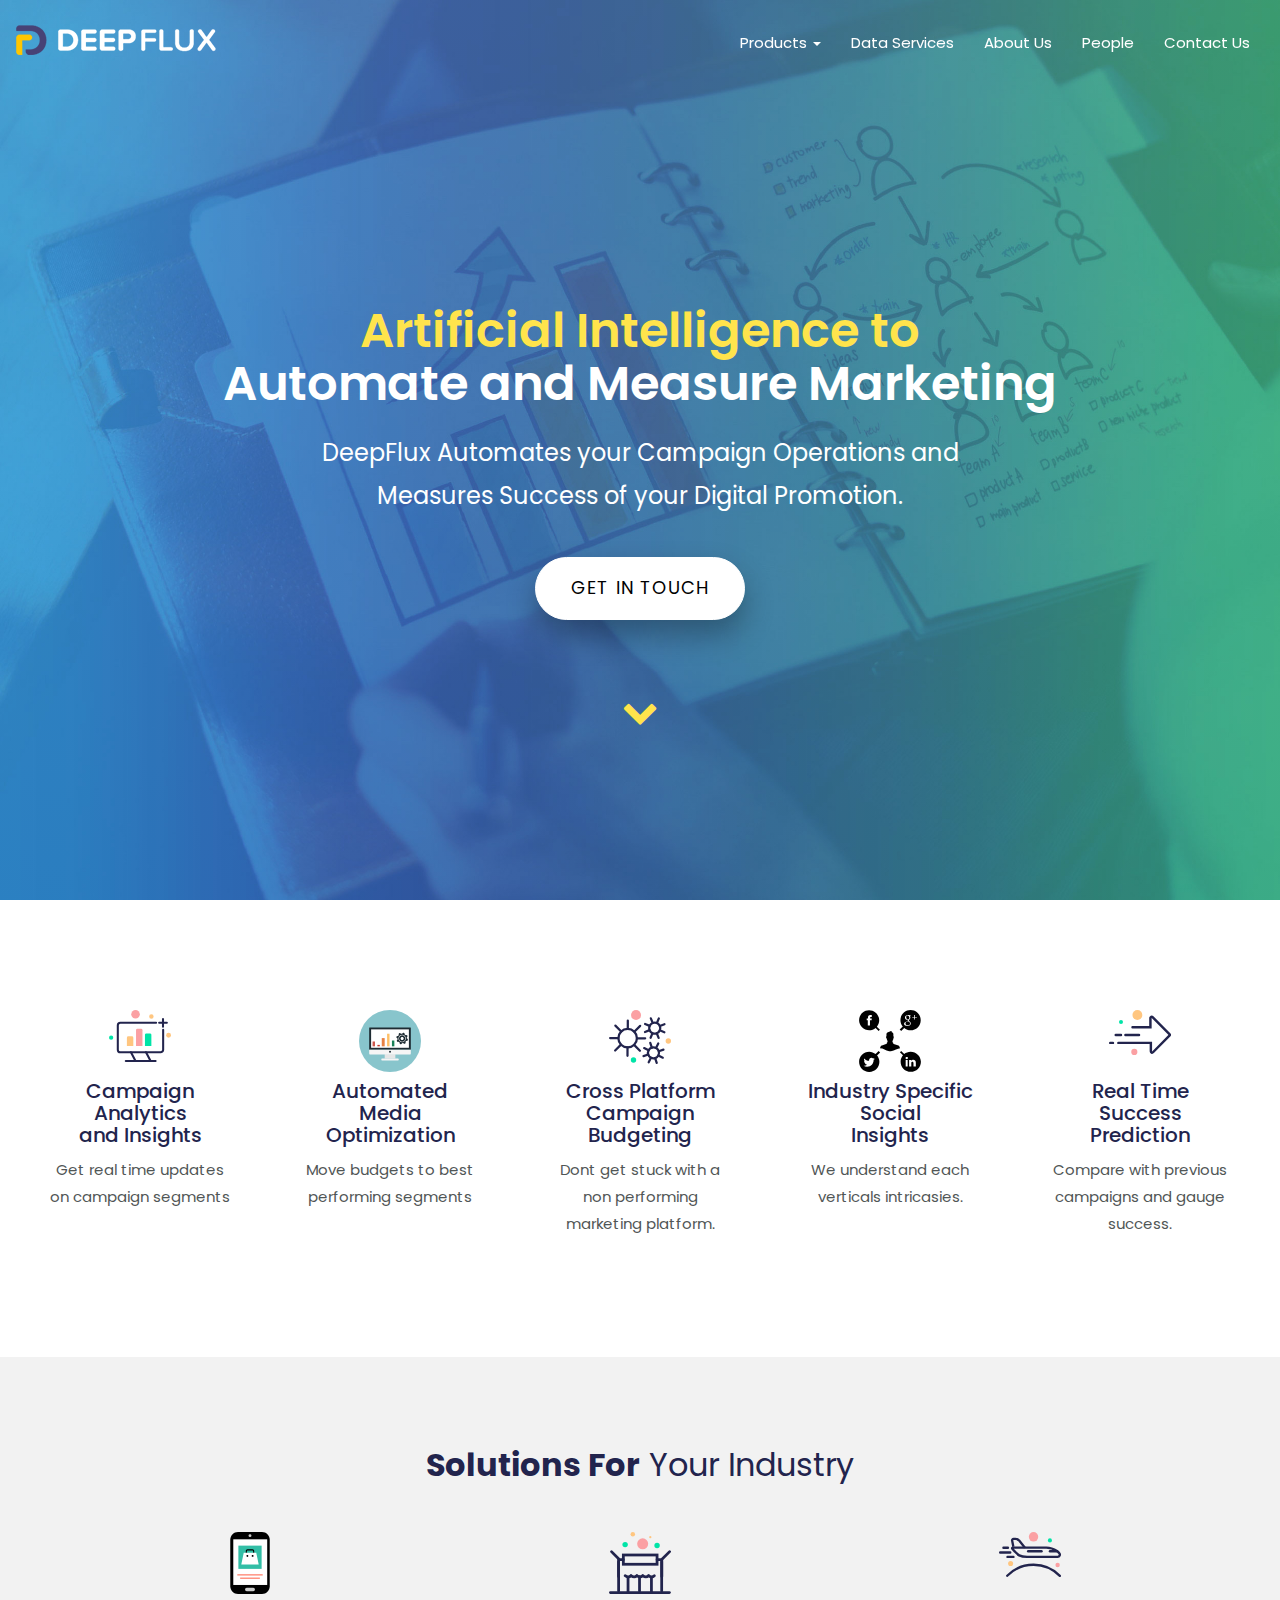
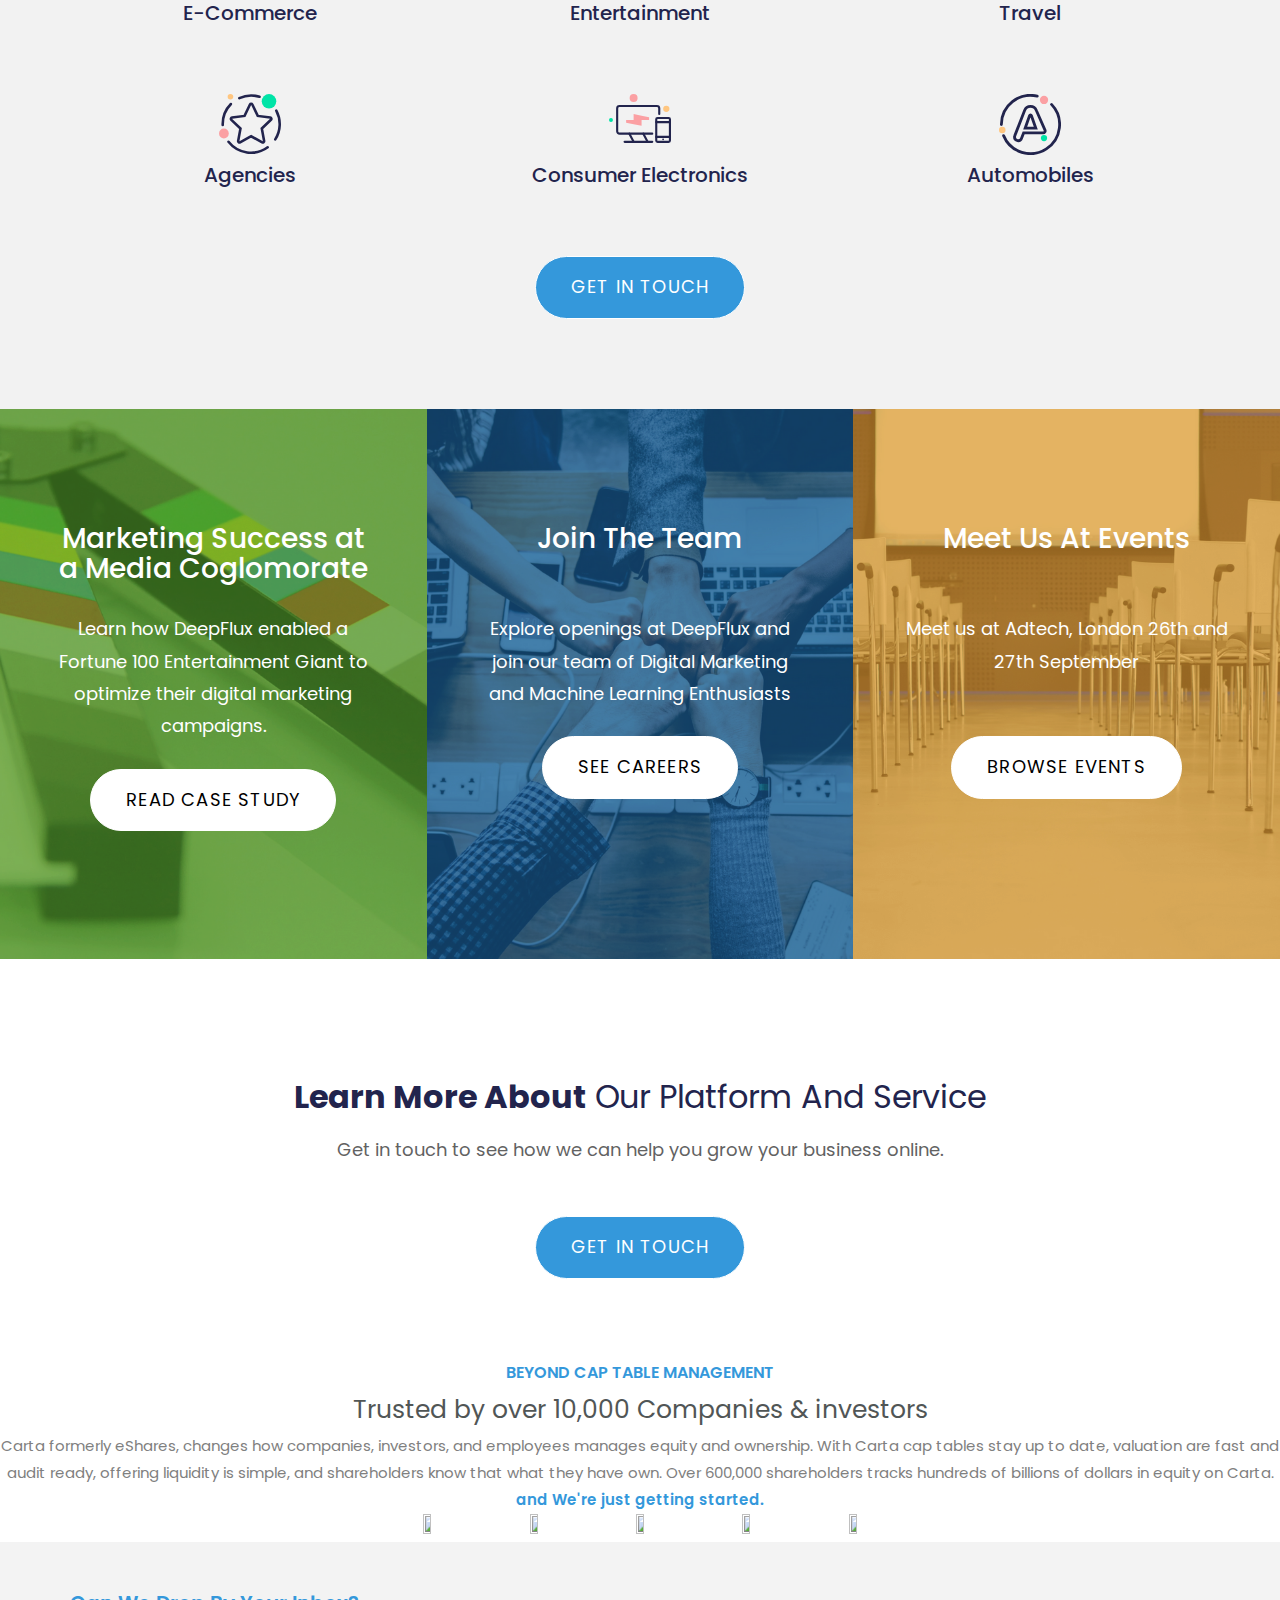
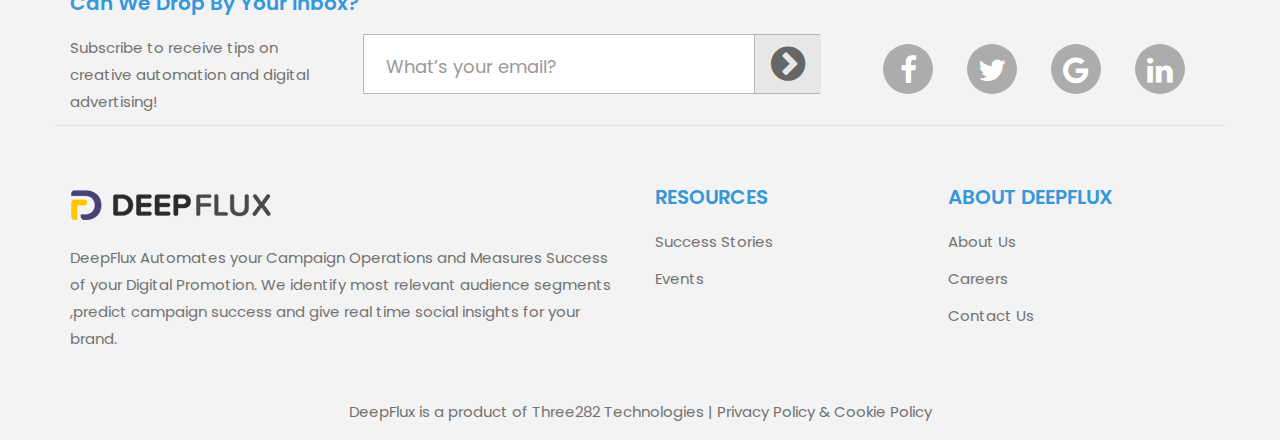
==== deepflux.io/index.html @ df9bbe99 "first commit" ====
<!doctype html>
<html lang="en">
   <head>
      <meta charset="utf-8">
      <meta http-equiv="x-ua-compatible" content="ie=edge">
      <meta name="viewport" content="width=device-width, initial-scale=1.0">
      <!-- Title -->
      <title>DeepFlux - Campaign Optimization and Digital Intelligence</title>
      <meta name="author" content="DeepFlux">
      <meta name="description" content="Machine learning based Campaign automation and optimization with powerful analytics and insights for various industry types. DeepFlux powers brand and conversion campaigns plus social listening,  digital marketing intelligence">
      <meta name="keywords" content="DeepFlux,Campaign Optimizer,Camapign Automation,Analytics, Social Listening,Build Brand,Machine Learning">
      <!-- Place favicon.ico in the root directory -->
      <link rel="apple-touch-icon" href="images/icons/apple-touch-icon.png">
      <link rel="shortcut icon" type="image/ico" href="images/icons/favicon.png" />
      <!-- Plugin-CSS -->
      <link rel="stylesheet" href="css/bootstrap.min.css">
      <link rel="stylesheet" href="css/font-awesome.min.css">
      <link rel="stylesheet" href="css/animate.css">
      <link rel="stylesheet" href="css/section.css">

      <!-- Main-Stylesheets -->
      <link rel="stylesheet" href="css/style.css?v=1">
      <link rel="stylesheet" href="css/responsive.css">
      <link rel="stylesheet" href="https://fonts.googleapis.com/css?family=Poppins:300,400,500,600,700">
      <link rel="stylesheet" href="js/intlTelInput.css">
      <!--[if lt IE 9]>
      <script src="//oss.maxcdn.com/html5shiv/3.7.2/html5shiv.min.js"></script>
      <script src="//oss.maxcdn.com/respond/1.4.2/respond.min.js"></script>
      <![endif]-->
      <!-- Google Tag Manager -->
      <script>(function(w,d,s,l,i){w[l]=w[l]||[];w[l].push({'gtm.start':
         new Date().getTime(),event:'gtm.js'});var f=d.getElementsByTagName(s)[0],
         j=d.createElement(s),dl=l!='dataLayer'?'&l='+l:'';j.async=true;j.src=
         'https://www.googletagmanager.com/gtm.js?id='+i+dl;f.parentNode.insertBefore(j,f);
         })(window,document,'script','dataLayer','GTM-KVGKRMG');
      </script>
      <!-- End Google Tag Manager -->
      <!--Start of Tawk.to Script-->
        <script type="text/javascript">
        var Tawk_API=Tawk_API||{}, Tawk_LoadStart=new Date();
        (function(){
        var s1=document.createElement("script"),s0=document.getElementsByTagName("script")[0];
        s1.async=true;
        s1.src='https://embed.tawk.to/5cf0203e267b2e57853038a9/default';
        s1.charset='UTF-8';
        s1.setAttribute('crossorigin','*');
        s0.parentNode.insertBefore(s1,s0);
        })();
        </script>
      <!--End of Tawk.to Script-->
   </head>
   <body data-spy="scroll" data-target="#primary-menu">
      <!-- Google Tag Manager (noscript) -->
      <noscript><iframe src="https://www.googletagmanager.com/ns.html?id=GTM-KVGKRMG"
         height="0" width="0" style="display:none;visibility:hidden"></iframe></noscript>
      <!-- End Google Tag Manager (noscript) -->
      <!--Mainmenu-area-->
        <div class="mainmenu-area" data-spy="affix" data-offset-top="100">
        <div class="container-fluid">
        <!--Logo-->
        <div class="navbar-header">
        <button type="button" class="navbar-toggle" data-toggle="collapse" data-target="#primary-menu">
        <span class="icon-bar"></span>
        <span class="icon-bar"></span>
        <span class="icon-bar"></span>
        </button>
        <a href="index.html" class="navbar-brand logo deepFluxLogo"></a>
        </div>
        <!--Logo/-->
        <nav class="collapse navbar-collapse" id="primary-menu">
        <ul class="nav navbar-nav navbar-right">
        <li>
        <div class="dropdown">
        <button class="dropdown-toggle" type="button" data-toggle="dropdown">Products
        <span class="caret"></span></button>
         <ul class="dropdown-menu">
           <li><a href="branding_intelligence/index.html">Brand Intelligence</a></li>
           <li><a href="campaign-optimizer.html">Campaign Optimizer</a></li>
         </ul>
        </div>
        </li>
        <li><a href="dmp-cdp.html">Data Services</a></li>
        <li><a href="about-us.html">About Us</a></li>
        <li><a href="careers.html">People</a></li>
        <li><a href="contact-us.html">Contact Us</a></li>
        </ul>
        </nav>
        </div>
        </div>
        <!--Mainmenu-area/-->
      <!--Header-area-->
      <header class="header-area overlay full-height relative v-center" id="home-page">
         <div class="container">
            <div class="row v-center text-center">
               <div class="col-xs-12 col-md-12 header-text">
                  <h1><span>Artificial Intelligence to</span><br>Automate and Measure Marketing</h1>
                  <p>DeepFlux Automates your Campaign Operations and<br>Measures Success of your Digital Promotion.</p>
                  <button class="button white" data-toggle="modal" data-target="#getInTouch">Get in Touch</button>
                  <a href="#service-page" class="hom-scroll"><i class="fa fa-chevron-down"></i></a>
               </div>
            </div>
         </div>
      </header>
      <!--Header-area/-->
      <!--Services-area-->
      <section class="pt90 pb90" id="service-page">
         <div class="container-fluid">
            <div class="row">
               <div class="col-xs-12">
                  <div class="box">
                     <div class="box-icon"><img src="images/icons/Analytics.svg" width="62" height="62"></div>
                     <h4>Campaign<br>Analytics<br>and Insights</h4>
                     <p>Get real time updates on campaign segments</p>
                  </div>
                  <div class="box">
                     <div class="box-icon"><img src="images/icons/optimization1.svg" width="62" height="62"></div>
                     <h4>Automated<br>Media<br>Optimization</h4>
                     <p>Move budgets to best performing segments</p>
                  </div>
                  <div class="box">
                     <div class="box-icon"><img src="images/icons/automation.svg" width="62" height="62"></div>
                     <h4>Cross Platform<br>Campaign<br>Budgeting</h4>
                     <p>Dont get stuck with a non performing marketing platform.</p>
                  </div>
                  <div class="box">
                     <div class="box-icon"><img src="images/icons/social.svg" width="62" height="62"></div>
                     <h4>Industry Specific<br>Social<br>Insights</h4>
                     <p>We understand each verticals intricasies.</p>
                  </div>
                  <div class="box">
                     <div class="box-icon"><img src="images/icons/Arrow.svg" width="62" height="62"></div>
                     <h4>Real Time<br>Success<br>Prediction</h4>
                     <p>Compare with previous campaigns and gauge success.</p>
                  </div>
               </div>
            </div>
         </div>
      </section>
      <!--Services2-area/-->
      <!--Services2-area-->
      <section class="pb90 pt90 bgGrey">
         <div class="container">
            <div class="row">
               <div class="col-xs-12 col-md-12">
                  <div class="page-title text-center">
                     <h2><strong>Solutions For</strong> Your Industry</h2>
                  </div>
               </div>
            </div>
            <div class="row text-center">
               <div class="col-xs-12 col-md-4">
                  <div class="box2">
                     <div class="box-icon2"><img src="images/icons/Ecom1.svg" width="62" height="62"></div>
                     <h4>E-Commerce</h4>
                  </div>
               </div>
               <div class="col-xs-12 col-md-4">
                  <div class="box2">
                     <div class="box-icon2"><img src="images/icons/Media.svg" width="62" height="62"></div>
                     <h4>Entertainment</h4>
                  </div>
               </div>
               <div class="col-xs-12 col-md-4">
                  <div class="box2">
                     <div class="box-icon2"><img src="images/icons/Travel.svg" width="62" height="62"></div>
                     <h4>Travel</h4>
                  </div>
               </div>
               <div class="col-xs-12 col-md-4">
                  <div class="box2">
                     <div class="box-icon2"><img src="images/icons/AgencyN.svg" width="62" height="62"></div>
                     <h4>Agencies</h4>
                  </div>
               </div>
               <div class="col-xs-12 col-md-4">
                  <div class="box2">
                     <div class="box-icon2"><img src="images/icons/Electronics.svg" width="62" height="62"></div>
                     <h4>Consumer Electronics</h4>
                  </div>
               </div>
               <div class="col-xs-12 col-md-4">
                  <div class="box2">
                     <div class="box-icon2"><img src="images/icons/Auto.svg" width="62" height="62"></div>
                     <h4>Automobiles</h4>
                  </div>
               </div>
               <button class="button blue" data-toggle="modal" data-target="#getInTouch">Get in Touch</button>
            </div>
         </div>
      </section>
      <!--Services2-area/-->
      <!--Services3-area-->
      <section class="pb70">
         <div class="container-fluid" style="padding: 0px">
            <div class="box3" style="background-image:url('images/media.png')">
               <h4>Marketing Success at a Media Coglomorate</h4>
               <p>Learn how DeepFlux enabled a Fortune 100 Entertainment Giant to optimize their digital marketing campaigns.</p>
               <a href="DeepFlux Disney Case Study.pdf" class="button white">Read Case Study</a>
            </div>
            <div class="box3" style="background-image:url('images/job.png')">
               <h4>Join The Team<br>&nbsp;</h4>
               <p>Explore openings at DeepFlux and join our team of Digital Marketing and Machine Learning Enthusiasts</p>
               <a href="careers.html" class="button white">See Careers</a>
            </div>
            <div class="box3" style="background-image:url('images/conference.png')">
               <h4>Meet Us At Events<br>&nbsp;</h4>
               <p>Meet us at Adtech, London 26th and 27th September<br>&nbsp;</p>
               <a href="events.html" class="button white">Browse Events</a>
            </div>
         </div>
      </section>
      <!--Services3-area/-->
      <!--Services2-area-->
      <section class="pb70">
         <div class="container">
            <div class="row">
               <div class="col-xs-12 col-md-12">
                  <div class="page-title text-center">
                     <h2><strong>Learn More About</strong> Our Platform And Service</h2>
                     <p>Get in touch to see how we can help you grow your business online.</p>
                     <button class="button blue" data-toggle="modal" data-target="#getInTouch">Get in Touch</button>
                  </div>
               </div>
            </div>
         </div>
      </section>
      <div class="wrapper">
            <div class="primary-title">
                <span>BEYOND CAP TABLE MANAGEMENT</span>
            </div>
            <div class="secondary-title">
                <span>Trusted by over 10,000 Companies & investors</span>
            </div>
            <div class="content">
                <span>Carta formerly eShares, changes how companies, investors, and employees manages equity and ownership. With
                    Carta cap tables stay up to date, valuation are fast and audit ready, offering liquidity is simple, and shareholders know that 
                what they have own. Over 600,000 shareholders tracks hundreds of billions of dollars in equity on Carta. 
            </span>
            <span class='special-text'>and We're just getting started.</span>
                </div>
            <div class="logo-container">
                <img src='/home/divakar/disney-logo.jpg' class="clogo"/>
                <img src='/home/divakar/tata.png' class="clogo"/>
                <img src='/home/divakar/oyo.png' class="clogo"/>
                <img src='/home/divakar/hyundai.png' class="clogo"/>
                <img src='/home/divakar/mi.jpg' class="clogo"/>

            </div>
        </div>
      <!--Services2-area/-->
      <footer class="footer-area gray-bg">
         <div class="footer-middle">
            <div class="container">
               <div class="row">
                  <div class="col-xs-12 col-md-4">
                     <h2>Can We Drop By Your Inbox?</h2>
                  </div>
               </div>
               <div class="row">
                  <div class="col-xs-12 col-md-3">
                     <p>Subscribe to receive tips on creative automation and digital advertising!</p>
                  </div>
                  <div class="col-xs-12 col-md-5">
                     <div id="custom-search-input">
                        <div class="input-group col-md-12">
                           <input type="text" class="form-control input-lg" placeholder="What’s your email?" />
                           <span class="input-group-btn">
                           <button class="btn btn-info btn-lg" type="button"><i class="fa fa-chevron-circle-right"></i></button>
                           </span>
                        </div>
                     </div>
                  </div>
                  <div class="col-xs-12 col-md-4">
                     <ul class="social-menu text-right x-left">
                        <li><a href="https://www.facebook.com/Deepflux-983143791847436"><i class="fa fa-facebook"></i></a></li>
                        <li><a href="#"><i class="fa fa-twitter"></i></a></li>
                        <li><a href="#"><i class="fa fa-google"></i></a></li>
                        <li><a href="https://www.linkedin.com/company/deepflux/"><i class="fa fa-linkedin"></i></a></li>
                     </ul>
                  </div>
                  <div class="col-xs-12 col-md-12 btop"></div>
               </div>
            </div>
         </div>
         <div class="footer-middle">
            <div class="container">
               <div class="row">
                  <div class="col-xs-12 col-sm-12 col-md-6 col-lg-6">
                     <h2><img src="images/flogo.png"></h2>
                     <p>DeepFlux Automates your Campaign Operations and Measures Success of your Digital Promotion. We identify most relevant audience segments ,predict campaign success and give real time social insights for your brand. </p>
                  </div>
                  <div class="col-xs-12 col-sm-6 col-md-3 col-lg-3">
                     <h2>RESOURCES</h2>
                     <p><a href="DeepFlux Disney Case Study.pdf" target="_blank">Success Stories</a></p>
                     <p><a href="events.html">Events</a></p>
                  </div>
                  <div class="col-xs-12 col-sm-6 col-md-3 col-lg-3">
                     <h2>ABOUT DEEPFLUX</h2>
                     <p><a href="about-us.html">About Us</a></p>
                     <p><a href="careers.html">Careers</a></p>
                     <p><a href="contact-us.html">Contact Us</a></p>
                  </div>
               </div>
            </div>
         </div>
         <div class="footer-bottom">
            <div class="container">
               <div class="row">
                  <div class="col-xs-12 col-sm-12 col-md-12 col-lg-12 text-center">
                     DeepFlux is a product of Three282 Technologies | <a href="privacy-policy.html">Privacy Policy & Cookie Policy</a>
                  </div>
               </div>
            </div>
         </div>
      </footer>
      <!--PopUpForm-->
      <div class="modal fade" id="getInTouch" tabindex="-1" role="dialog" aria-labelledby="modalLabel" aria-hidden="true">
         <div class="modal-dialog">
            <script type="text/javascript">var submitted=false;</script>
            <iframe onload="if(submitted) {document.getElementById('thankYou').style.display='block'; document.getElementById('formBody').style.display='none';document.getElementById('submitBtn').style.display='none';}" style="display:none;" id="hidden_iframe" name="hidden_iframe"></iframe>
            <form  onSubmit="submitted=true;" target="hidden_iframe" method="POST" action='https://docs.google.com/forms/u/1/d/e/1FAIpQLSdXn3YcD_GoRLw42ViB1arMrLRRgSD_AWhdyNq1HoMGSYjnCw/formResponse'>
               <div class="modal-content">
                  <div class="modal-header">
                     <button type="button" class="close" data-dismiss="modal">x</button>
                     <h3>Let's Build your Brand Together!</h3>
                  </div>
                  <div class="modal-body">
                     <div class="col-xs-12 col-sm-12 col-md-12 col-lg-12" id="formBody">
                        <div class="form-group"><input type="text" class="form-control" name="entry.854361702" placeholder="Name" required></div>
                        <div class="form-group"><input type="email" class="form-control" name="entry.1844304961" placeholder="Email" required></div>
                        <div class="form-group"><input type="tel" id="mobile-number" class="form-control" name="entry.1764955767" placeholder="Phone eg. 7045965120" required></div>
                        <div class="form-group"><input type="number" class="form-control" name="entry.2031893907" placeholder="Monthly Marketing Budget in INR" required></div>
                        <div class="form-group">
                           <select class="form-control" name="entry.46911820" required>
                              <option value="E-Commerce">E-Commerce</option>
                              <option value="Entertainment">Entertainment</option>
                              <option value="Travel">Travel</option>
                              <option value="Agencies">Agencies</option>
                              <option value="Consumer Electronics">Consumer Electronics</option>
                              <option value="Automobiles">Automobiles</option>
                              <option value="Aviation">Aviation</option>
                              <option value="Construction">Construction</option>
                              <option value="Entertainment">Entertainment</option>
                              <option value="Financial Institutions">Financial Institutions</option>
                              <option value="Healthcare">Healthcare</option>
                              <option value="Heavy Industry">Heavy Industry</option>
                              <option value="Marine">Marine</option>
                              <option value="Natural Resources">Natural Resources</option>
                              <option value="Pharmaceutical / Chemical">Pharmaceutical / Chemical</option>
                              <option value="Professional Services">Professional Services</option>
                              <option value="Public Sector">Public Sector</option>
                              <option value="Railway">Railway</option>
                              <option value="Real Estate">Real Estate</option>
                              <option value="Technology">Technology</option>
                              <option value="Truck">Truck</option>
                           </select>
                        </div>
                        <div class="form-group"><textarea class="form-control" name="entry.1595481257" placeholder="Message" rows="4" required></textarea></div>
                        <input class="form-control" name="entry.427120062" type="hidden" value="Home Page">
                     </div>
                     <div id="thankYou">
                        Thank you for showing interest in us. <span>Our representative will contact you shortly.</span>
                     </div>
                  </div>
                  <div class="clearfix"></div>
                  <div class="modal-footer">
                     <button class="button blue" type="submit" id="submitBtn">Talk to Expert</button>
                  </div>
               </div>
            </form>
         </div>
      </div>
      <!--PopUpForm-->
      <!--JS-->
      <script src="js/jquery-latest.min.js"></script>
      <script src="js/bootstrap.min.js"></script>
      <!--Arrow Down-->
      <script src="js/intlTelInput.js"></script>
      <script>
         $(function() {
         $('a[href*=#]:not([href=#])').click(function() {
         if (location.pathname.replace(/^\//,'') == this.pathname.replace(/^\//,'') && location.hostname == this.hostname) {
         var target = $(this.hash);
         target = target.length ? target : $('[name=' + this.hash.slice(1) +']');
         if (target.length) {
         $('html,body').animate({
         scrollTop: target.offset().top
         },1000);
         return false;
         }
         }
         });
         });
         
         $("#mobile-number").intlTelInput();  
         $(document).ready(function() {
            $(".close").click(function() {
                     $('#thankYou').hide();
                     $('#formBody, #submitBtn').show();
            });
             
             $("#mobile-number").keypress(function (e) {
              //if the letter is not digit then display error and don't type anything
              if (e.which != 8 && e.which != 0 && (e.which < 48 || e.which > 57)) {
                 //display error message
                 //$("#errmsg").html("Digits Only").show().fadeOut("slow");
                       return false;
             }
            });
         
         });
      </script>
   </body>
</html>
---- deepflux.io/css/section.css ----
.wrapper {

    text-align: center;
}
.primary-title {
    color: #3498DB;
    font-size: 16px;
    font-weight: 600;
}
.secondary-title {
    color: #22244d;
    font-size: 25px;
    color: #515656

}
body{
    font-family: 'Poppins', sans-serif;
}

.clogo {
    height: 10%;
    width:8%
}
span.special-text {
    color: #3498DB;
    font-weight: 600;

}
.content {
    color: #808080;
}
---- deepflux.io/css/style.css ----
a {
    text-decoration: none;
    outline: none;
    -webkit-transition: 0.4s;
    transition: 0.4s;
    color: #333333;
}
input:focus,
button:focus,
a:focus,
a:hover {
    text-decoration: none;
    outline: none;
    color: #000000;
}
img {
    max-width: 100%;
    height: auto;
}
h1,
h2,
h3,
h4,
h5,
h6 {
    margin: 0 0 10px;
    font-weight: 600;
}
html,
body {
    height: 100%
}
body {
    font-family: 'Poppins', sans-serif;
    font-weight: 400;
    font-size: 15px;
    line-height: 1.8;
    color: #515656;
}
input:-webkit-autofill,
input:-webkit-autofill:hover,
input:-webkit-autofill:focus {
    -webkit-box-shadow: 0 0 0px 1000px white inset !important;
}
.h5, h5 {
    font-size: 15px;
}
.full-height {
    width: 100%;
    height: 100vh;
}
.relative {
    position: relative;
}
.fixed,
.absolute {
    position: absolute;
    left: 0;
    top: 0;
    width: 100%;
    height: 100%;
}
.fixed {
    position: fixed;
}
.v-center {
    display: -webkit-box;
    display: -ms-flexbox;
    display: flex;
    -webkit-box-align: center;
    -ms-flex-align: center;
    align-items: center;
    -ms-flex-line-pack: center;
    align-content: center;
    -ms-flex-wrap: wrap;
    flex-wrap: wrap
}
.pt90 {padding-top:90px}
.pt80 {padding-top:80px}
.pt70 {padding-top:70px}
.pt60 {padding-top:60px}
.pt50 {padding-top:50px}
.pb90 {padding-bottom:90px}
.pb80 {padding-bottom:80px}
.pb70 {padding-bottom:70px}
.pb60 {padding-bottom:60px}
.pb50 {padding-bottom:50px}
.overlay:before,
.sky-bg {
    background: #75cbe7;
    background: -webkit-gradient(linear, left top, left bottom, from(#75cbe7), to(#3498DB));
    background: linear-gradient(to bottom, #75cbe7 0%, #3498DB 100%);
    filter: progid:DXImageTransform.Microsoft.gradient( startColorstr='#75cbe7', endColorstr='#3498DB', GradientType=0);
    color: #ffffff;
}
.gray-bg {
    background-color:#f3f3f3;
}
.aboutUs p, .contactUs{font-size:18px}
.contactUs .fa{margin-right:15px}

.aboutUs h3, h4{ font-weight:500}

.aboutUs span{ color:#3498DB}

.aboutUs a{ color:#3498DB}
/**
*Default Button
**/
.button {
    display: inline-block;
    border: 1px solid #fff;
    border-radius:50px;
    font-size: 18px;
    padding: 14px 35px;
    background: #fff;
    color: #252852;
    text-transform: uppercase;
    letter-spacing: 1.2px;
}

.button.white,
.button:hover {
    background-color: #ffffff;
    color: #000000;
}

.button.white:hover {
    background-color:transparent;
    border: 1px solid #fff;
    color: #ffffff;
}

.button:hover {
    background-color:#3498DB;
    color:#ffffff;
}
.button.blue {
    background-color:#3498DB;
    color:#ffffff;
    margin-top: 30px;
}

.button.blue:hover {
    background-color:transparent;
    border: 1px solid #3498DB;
    color:#3498DB;
}

.button i {
    margin-left: 5px;
}



.page-title {margin-bottom:10px;}

.page-title h2 {
    position: relative;
    margin-bottom: 20px;
    font-size:32px;
    color: #22244d;
    font-weight: 400
}

.page-title p{
    margin-bottom: 20px;
    font-size:18px;
    color:#626262;
}




.box {
    width:20%;
    float: left;
    padding:20px 30px;
    text-align: center;
    -webkit-box-shadow: 0 0 0 0 #ffffff;
    box-shadow: 0 0 0 0 #ffffff;
    -webkit-transition: 0.3s;
    transition: 0.3s;
    -webkit-transform: translateY(0);
    transform: translateY(0)
}

.box4 {
    padding:10px;
    -webkit-box-shadow: 0 0 0 0 #ffffff;
    box-shadow: 0 0 0 0 #ffffff;
    -webkit-transition: 0.3s;
    transition: 0.3s;
    -webkit-transform: translateY(0);
    transform: translateY(0);
    text-align: center;
    margin:25px 0
}
.features{text-align:center}
.features img{width:99px;margin:0 auto 20px}

.features h4 {margin:0 0 5px;font-size:20px}
.features p {font-size:14px}
.videoScope{display:contents}
.video{background:#fff url(../images/video-btn.png) no-repeat center center;cursor:pointer;box-shadow:0 30px 30px rgba(0,0,0, .3);border:solid 10px #f6f6f6; border-radius:15px;height: 350px;margin:25px auto 0;max-width:1000px;width:100%}
.dmp-service{
    padding:15px 10px;
    text-align: center;
    margin:2% 1%;
    -webkit-box-shadow: 0 0 0 0 #ffffff;
    box-shadow: 0 0 0 0 #ffffff;
    -webkit-transition: 0.3s;
    transition: 0.3s;
    -webkit-transform: translateY(0);
    transform: translateY(0);
    border:solid 1px rgba(0,0,0, .2);
    box-sizing: border-box
}
.dmp-service-scope h2{font-size:22px;color:#22244d;line-height:1.5}
.dmp-service-scope h4{font-size:18px;color:#22244d}
.flexStyle{display:contents}
.dmp-service .box-icon{margin-bottom:20px}

.dmp-service:hover{
   box-shadow:0 5px 10px rgba(0,0,0, .2);
}
.dmp-service:hover, .box:hover, .box4:hover {
    -webkit-transform: translateY(-5px);
    transform: translateY(-5px)
}

.whyUs{
    -webkit-box-shadow: 0 0 0 0 #ffffff;
    box-shadow: 0 0 0 0 #ffffff;
    -webkit-transition: 0.3s;
    transition: 0.3s;
    -webkit-transform: translateY(0);
    transform: translateY(0);
    
}
.whyUs-scope{position:relative}
.whyUs svg, .whyUs img{width:25%;margin:0 auto}
.whyUs-scope .whyUsRow{margin-top:100px;margin-bottom:100px}
.whyUs-scope .whyUsRow p{margin-top:25px}
.whyUs-scope .whyUsRow:last-child{margin-top:100px;margin-bottom:0}
.whyUs-scope h2{color:#22244d;line-height:1.5}
.whyUs-scope h4{font-size:20px;color:#22244d}


.whyUs:hover, .box:hover {
    -webkit-transform: translateY(-5px);
    transform: translateY(-5px)
}

.box h4 {font-size: 20px;
    color: #22244d;}
.icon-img-hight {
    min-height: 65px;
    width: auto;
    margin-bottom: 8px;
}
.box .box-icon {
    height:50px;
    margin-bottom: 20px;
}

.box .box-icon .fa{
    font-size: 50px;
    -webkit-filter: grayscale(100%);
    filter: grayscale(100%);
    -webkit-transition: 0.3s;
    transition: 0.3s;
}

.box:hover .box-icon .fa {
    -webkit-filter: grayscale(0);
    filter: grayscale(0);
    color:#3498DB
}

.bgGrey{background:#f2f2f2}
.bgWhite{background:#fff}
.bgBlue{background:#474276}
.bgBlue h2{color:#fff}

.box2 {
    padding:30px;
    text-align: center;
    -webkit-box-shadow: 0 0 0 0 #ffffff;
    box-shadow: 0 0 0 0 #ffffff;
    -webkit-transition: 0.3s;
    transition: 0.3s;
    -webkit-transform: translateY(0);
    transform: translateY(0)
}

.box2:hover {
    -webkit-transform: translateY(-5px);
    transform: translateY(-5px);
    /*background:#e8e8e8 */
}

.box2 h4 {font-size: 20px;
    color: #22244d;}

.box2 .box-icon2 {
    height:50px;
    margin-bottom: 20px;
}

.box2 .box-icon2 .fa{
    font-size:70px;
    -webkit-filter: grayscale(100%);
    filter: grayscale(100%);
    -webkit-transition: 0.3s;
    transition: 0.3s;
}

.box2:hover .box-icon2 .fa {
    -webkit-filter: grayscale(0);
    filter: grayscale(0);
    color:#3498DB
}

.box3 {
    width:33.33%;
    float: left;
    height:550px;
    padding:115px 50px;
    text-align: center;
    margin-bottom: 50px;
    background-position: center;
    background-size: cover;
}
.platform .box2{margin:30px auto}

.box3 h4 {font-size:28px; color: #ffffff;}

.box3 p {
    margin: 28px 0 26px;
    color: #fff;
    font-size: 18px
}

.logos{display:inline-block;width:13%}

.mainmenu-area {
    position: fixed;
    left: 0;
    top: 0;
    width: 100%;
    z-index:3;
    -webkit-transition: 0.3s;
    transition: 0.3s;
}

.overlay,
.overlay a,
.mainmenu-area a {
    color: #ffffff;
}

.mainmenu-area .logo {
    text-transform: uppercase;
    letter-spacing: 2px;
    height: inherit;
    margin-top:25px;
    padding-left: 0;
    background:url(../images/logo.png) no-repeat center left;
    width:203px
}

.mainmenu-area .logo h2 {
    margin-bottom: 0;
}

.mainmenu-area #primary-menu > ul > li > a {
    background: none;
    padding: 33px 15px;
    position: relative;
    text-align: center;
}

.mainmenu-area #primary-menu > ul > li.active > a {
    color:#ffe44c
}


.mainmenu-area #primary-menu > ul > li > a:hover{
    color: #ffe44c;
}


.mainmenu-area.affix {
    background-color: #fff;
    box-shadow:0 0 10px rgba(0,0,0, .5)
}
.mainmenu-area.affix .deepFluxLogo{
   background:url(../images/deepflux-logo.png) no-repeat center left !important;
}
.mainmenu-area.affix #primary-menu > ul > li > a, .mainmenu-area.affix #primary-menu > ul > li .dropdown button{color:#414042}
.mainmenu-area.affix #primary-menu > ul > li.active > a, .mainmenu-area.affix #primary-menu > ul > li.active .dropdown button, .mainmenu-area.affix #primary-menu > ul > li > a:hover, .mainmenu-area.affix #primary-menu > ul > li .dropdown button:hover{color:#3498DB}
{color:#000 !important}

/**
*Header-area
**/

.client-area,
.header-area {
    background: #2a89cf url('../images/bg.jpg') no-repeat scroll center center / cover;
}
.contact-header-area {
  
    background-image: url('../images/bg-contact1.jpg') !important;
    background-repeat: no-repeat;
    background-attachment:scroll;
    background-position:center center !important;
    background-size:cover;
    /*background: #3498DB;
    background: -moz-linear-gradient(left,#3498DB 0%,#3d4e98 35%,#3d4e98 30%,#3bb54a 100%);
    background: -webkit-linear-gradient(left,#3498DB 0%,#3d4e98 35%,#3d4e98 30%,#3bb54a 100%);
    background: linear-gradient(to right,#3498DB 0%,#3d4e98 35%,#3d4e98 30%,#3bb54a 100%);*/
}
.about-header-area {
    background-image: url('../images/bg-about.jpg') !important;
    background-repeat: no-repeat;
    background-attachment:scroll;
    background-position:center center !important;
    background-size:cover;
}
.dmp-header-area {
    background-image: url('../images/bg-dmp.jpg') !important;
    background-repeat: no-repeat;
    background-attachment:scroll;
    background-position:center center !important;
    background-size:cover;
}
.optimizer-header-area {
    background-image: url('../images/bg-campaign-optimizer.jpg') !important;
    background-repeat: no-repeat;
    background-attachment:scroll;
    background-position:center center !important;
    background-size:cover;
}
.optimizer-header-area .header-text1{max-width:900px;margin:0 auto}

.event-header-area {
    background-image: url('../images/bg-event.jpg') !important;
    background-repeat: no-repeat;
    background-attachment:scroll;
    background-position:center center !important;
    background-size:cover;
}
.event-header-area .header-text1 h1{
    width: 50%;
    margin: 150px auto 20px;
    line-height: inherit;
}

.anlge-bg {
    background: url('../images/bg.jpg') no-repeat scroll center bottom -120px / 100% auto;
}

.overlay {
    position: relative;
}

.overlay:before {
    content: "";
    position: absolute;
    left: 0;
    top: 0;
    width: 100%;
    height: 100%;
    opacity: 0.2
}

.header-text h1 {
    margin-top: 150px;
    margin-bottom: 20px;
    font-size:48px;
}
.header-text1 h1 {
    margin:150px 0 20px;
    font-size:32px;
    line-height:1.5
}
.header-text1 p{
    font-size: 24px;
    margin-bottom: 100px
}


.header-text h1 span{
    color: #ffe44c
}
.header-text p{
    font-size: 24px
}

.header-text .button {
    margin-top: 30px;
    box-shadow:0 15px 30px 0 rgba(0,0,0, .3)
}

a.hom-scroll {
    display: block;
    margin-top:60px;
    color:#ffe44c;
    font-size:36px
}
a.hom-scroll:hover{
    opacity:0.5
}





/***
*Footer-area
***/



.footer-middle { padding:50px 0px 10px 0px;}

.footer-middle h2{ color:#3498DB; font-size: 20px; margin-bottom: 20px}
.footer-middle p{font-size:15px; color: #727272}
.footer-middle p a{color: #727272}
.footer-middle p a:hover{color:#3498DB}

.btop{border-top: 1px solid #e1e1e1}


#custom-search-input{
    padding:6px;
    border: solid 1px #b7b7b7;
    background-color: #fff;

}

#custom-search-input input{
    border: 0;
    box-shadow: none;
    padding-top:14px
}

.input-group .form-control{ width: 90%}

#custom-search-input button{
    margin:0px;
    background: none;
    box-shadow: none;
    border: 0;
    color: #666666;
    background: #e7e7e7;
    margin:-6px -8px!important;
    padding:9px 16px;
    border-radius: 0px;
    border-left: 1px solid #b7b7b7
}

#custom-search-input button:hover{ opacity: 0.7}

#custom-search-input .fa{
    font-size:40px;
}




.social-menu {
    list-style: none;
    margin: 0;
    padding: 10px;
}

.social-menu li {
    display: inline-block;
    margin:0 15px;
}

.social-menu li a {
    display: block;
    width:50px;
    height:50px;
    text-align: center;
    background-color: #acacac;
    color: #ffffff;
    border-radius: 100px;
    -webkit-box-shadow: 0 0 0 0 rgba(0, 0, 0, 0.1);
    box-shadow: 0 0 0 0 rgba(0, 0, 0, 0.1);
    font-size:30px;
}

.social-menu li a:hover {
    background-color: #3498DB;
    color: #ffffff;
    -webkit-box-shadow: 3px 3px 5px 0 rgba(0, 0, 0, 0.1);
    box-shadow: 3px 3px 5px 0 rgba(0, 0, 0, 0.1);
}



.footer-bottom {
    border-top: 1px solid rgba(255, 255, 255, 0.2);
    padding-top: 25px;
    padding-bottom: 15px;
    font-size:15px;
    color: #727272
}
.footer-bottom a{color: #727272}

#getInTouch .button{padding:10px 25px;margin-top:0;font-size:16px;letter-spacing: normal}
#getInTouch input.form-control{line-height:42px;height:42px; box-shadow: none}

.privacy-header-area{
    background: #3498DB;
    background: -moz-linear-gradient(left,#3498DB 1%,#3d4e98 30%,#3d4e98 30%,#3bb54a 100%);
    background: -webkit-linear-gradient(left,#3498DB 1%,#3d4e98 30%,#3d4e98 30%,#3bb54a 100%);
    background: linear-gradient(to right,#3498DB 1%,#3d4e98 30%,#3d4e98 30%,#3bb54a 100%);
}

#thankYou {
	display:none;
	width:60%;
	margin:0 auto;
	font-size:28px;
	font-weight:300;
	padding:30px 15px 15px;
	text-align:center;
	color:#4cb748;
}
#thankYou span {
	font-size:20px;
	color:#000;
	padding:25px 0 0;
	display:block
}
#close {
	margin:-60px -30px 0 0;
	float:right;
	color:#ccc;
	font-size:30px;
	width:50px;
	cursor:pointer
}
#frmBg {
	cursor:pointer;
	z-index:6px;
	display:none;
	background:#000;
	background:-moz-radial-gradient(center, ellipse cover, #ccc 0%, #000 70%);
	background:-webkit-gradient(radial, center center, 0px, center center, 100%, color-stop(0%, #ccc), color-stop(70%, #000));
	background:-webkit-radial-gradient(center, ellipse cover, #ccc 0%, #000 70%);
	background:-o-radial-gradient(center, ellipse cover, #ccc 0%, #000 70%);
	background:-ms-radial-gradient(center, ellipse cover, #ccc 0%, #000 70%);
	background:radial-gradient(ellipse at center, #ccc 0%, #000 70%);
filter:progid:DXImageTransform.Microsoft.gradient( startColorstr='#ccc', endColorstr='#000', GradientType=1);
	position:fixed;
	top:0;
	bottom:0;
	left:0;
	width:100%;
	opacity:.9
}
#jobsTab{width:25%;float:left}
#myTabContent{float:left;width:75%}
.nav-tabs, .nav-tabs > li > a{border:none}
.nav-tabs > li.active > a, .nav-tabs > li.active > a:focus, .nav-tabs > li.active > a:hover{border:0;border-left:solid 2px #3498DB;border-radius:0;background:none}
.nav-tabs > li > a{border-left:solid 2px #fff}
.nav-tabs > li > a:hover{background:none;border-left:solid 2px #3498DB;border-radius:0}
.panel-title > a:before {
    float: right !important;
    font-family: FontAwesome;
    content: "\f056";
    padding-right: 5px;
}

.panel-title > a.collapsed:before {
    float: right !important;
    content: "\f055";
}
.eventsBox{text-align:center;transition:all .4s;box-shadow:0px 0px 5px rgba(0,0,0, .05);margin:40px 0 0;min-height:360px;position:relative}
.eventsHeader h3{margin:25px 0 10px;color:#3498DB}
.eventsHeader .date{font-size:14px;color:#666;font-weight: 400;background:#f0f0f0}
.eventsHeader .location{font-weight:400}
.eventsBody{padding:10px}
.eventsFooter{text-align: center;position: absolute;bottom:10px;width: 100%}
.eventsFooter a{color:#3498DB;font-size:16px;padding:10px 20px;margin:10px 0;display:inline-block;transition:all .4s;border-radius:40px}
.eventsFooter svg{margin:0 0 -5px 5px}
.eventsFooter a path{fill:#3498DB;transition:all .4s;}

.eventsBox:hover{box-shadow:3px 3px 10px rgba(0,0,0, .2);margin-top:38px}

.eventsBox:hover .eventsFooter a{background:#3498DB;color:#fff}
.eventsBox:hover .eventsFooter a path{fill:#fff}
input[type=number]::-webkit-inner-spin-button, 
input[type=number]::-webkit-outer-spin-button { 
    -webkit-appearance: none;
    -moz-appearance: none;
    appearance: none;
    margin: 0; 
}
input[type='number'] {
    -moz-appearance:textfield;
}



.navbar-collapse li .dropdown {
    background: none;
    position: relative;
}
.navbar-collapse li .dropdown  button{
    background: none;
    border: 0;
    padding: 33px 15px;
    text-align: center; 
    color: #fff;
    line-height: 20px;
}
.navbar-collapse li .dropdown  button:focus{
    background: none;
}
.open>.dropdown-toggle.btn-primary:focus, .open>.dropdown-toggle.btn-primary:hover {
    background: transparent !important;
}
.open>.dropdown-toggle.btn-primary {
    background-color: transparent !important;
}
.open>.dropdown-menu {
    top: 60%;
}

.videoContainer {
  position: absolute;
  width: 100%;
  height: 100%;
  top: 0;
  left: 0;
  bottom: 0;
  right: 0;
  display: flex;
  flex-direction: column;
  justify-content: center;
  align-items: center;
}

iframe {
  /* optional */
  width: 100%;
  min-height: 100%; 
    
}
#video .modal-body{height:500px}
.close{text-shadow:none;color:#fff;opacity:.8;font-weight: 300}
.close:hover{text-shadow:none;color:#fff;opacity:1}
---- deepflux.io/css/responsive.css ----
@media only screen and (min-width:768) and(max-width:1024px){
#video .modal-body{height:500px}
.whyUs{min-height:290px}
}
@media only screen and (max-width:767px){
.whyUs{min-height:auto}
.whyUsRow{text-align: center}
.whyUs svg, .whyUs img{width:20%;margin:0 auto 20px}
.whyUs-scope .whyUsRow{margin-top:70px;margin-bottom:70px}
    .video{margin:25px auto 50px}
}

@media only screen and (min-width:1024px){
}
@media only screen and (min-width:992px){
.flexStyle{display:flex}
}

@media only screen and (max-width:991px){
.dmp-service{width:calc(100% - 6%);margin:5% auto;float:none}
}

/* Medium Layout: 1280px. */

@media only screen and (min-width: 992px) and (max-width: 1200px) {
    
}


/* Tablet Layout: 768px. */

@media only screen and (min-width: 768px) and (max-width: 991px) {
    .logos{width:25%}
    .mainmenu-area #primary-menu > ul > li > a {
        padding: 30px 12px;
    }
    .header-area {
        padding-top: 80px;
    }
    .box {
        padding: 30px 15px;
        width: 100%;
        float: none
    }
    .box2 {
        padding: 30px 15px;
        width: 100%;
        float: none
    }
    .box3 { margin: 0px;
        padding:70px 15px;
        width: 100%;
        float: none;
        height:400px
    }
}


/* Mobile Layout: 320px. */

@media only screen and (max-width: 767px) {
.logos{width:33%}
    body {
        font-size: 13px;
    }
    .header-text p, .box3 p{font-size:14px}
    .header-area {
        height: auto;
    }
    .box {
        padding: 30px 15px;
        width: 100%;
        float: none
    }
    .box2 {
        padding: 30px 15px;
        width: 100%;
        float: none
    }
    .box3 { margin: 0px;
        padding:70px 15px;
        width: 100%;
        float: none;
        height:400px
    }
    
    .page-title h2,
    .header-text h2, .box3 h4 {
        font-size: 24px;
    }
    .footer-middle h2, .footer-middle p, .social-menu{text-align: center}
    .box2 h4, .box h4{font-size:18px}
    .mainmenu-area .navbar-toggle {
        margin-top:16px;
        margin-bottom:10px;
    }
    .mainmenu-area .navbar-toggle .icon-bar {
        background-color: #fff
    }
    .header-text1 h2{margin-top:100px}
    .header-text1 p{margin-bottom:50px}
    .pt90{padding-top:40px}
    .social-menu{padding:10px 0}
    .mainmenu-area.affix .navbar-toggle .icon-bar {
        background-color: #3498DB
    }
    .mainmenu-area.affix .deepFluxLogo{margin-top:16px}
    .mainmenu-area #primary-menu {
        background-color: #3498DB;
        padding-bottom: 20px;
    }
    
    .navbar-nav .open .dropdown-menu > li > a {font-size: 13px;}
    .mainmenu-area.affix #primary-menu > ul > li .dropdown button {color: #fff !important;}
    .mainmenu-area.affix #primary-menu > ul > li.active > a, .mainmenu-area.affix #primary-menu > ul > li > a{color:#fff}
    .mainmenu-area.affix #primary-menu > ul > li.active > a, .mainmenu-area.affix #primary-menu > ul > li > a:hover{color:#ffe44c}

    .mainmenu-area #primary-menu ul {
        overflow-y: auto;
        max-height: 70vh;
        margin: 0;
    }
    .mainmenu-area #primary-menu > ul > li > a {
        padding: 15px;
        overflow: hidden;
    }
    .box {
        padding: 30px 15px;
    }
    .box .box-icon {
        height: auto;
    }
    .mainmenu-area .logo {
        margin-left: 15px;
    }
    .eventsBox{min-height:auto;position:static}
    .eventsFooter{position:static;margin-bottom:20px}
    .event-header-area .header-text1 h1{
        width:100%;
        margin: 100px auto 20px;
        line-height: inherit;
    }
    .navbar-collapse li .dropdown button{
        width: 100%;
        text-align: center;
        padding: 15px;
    }
    .navbar-collapse li .dropdown .dropdown-menu{
        width: 100%;
        background: #fff;
        text-align: center;
    }

}


/* Wide Mobile Layout: 480px. */

@media only screen and (max-width: 480px){
 .event-header-area .header-text1 p{margin-bottom:10px}    
}
---- deepflux.io/js/intlTelInput.css ----
.intl-tel-input { position: relative; }
.intl-tel-input .hide { display: none; }
.intl-tel-input .flag-dropdown { position: absolute; z-index: 1; cursor: pointer; }
.intl-tel-input .flag-dropdown .selected-flag { margin: 1px; padding: 6px 16px 6px 6px; }
.intl-tel-input .flag-dropdown .selected-flag:hover { background-color: rgba(0, 0, 0, 0.05); }
.intl-tel-input .flag-dropdown .selected-flag .down-arrow { top: 6px; position: relative; left: 20px; width: 0; height: 0; border-left: 4px solid transparent; border-right: 4px solid transparent; border-top: 4px solid black; }
.intl-tel-input .flag-dropdown .country-list { list-style: none; padding: 0; margin: 0; z-index: 1; overflow-y: scroll; box-shadow: 1px 1px 4px rgba(0, 0, 0, 0.2); background-color: white; border: 1px solid #cccccc; position: absolute; top: 29px; width: 330px; max-height: 200px; }
.intl-tel-input .flag-dropdown .country-list .divider { padding-bottom: 5px; margin-bottom: 5px; border-bottom: 1px solid #cccccc; }
.intl-tel-input .flag-dropdown .country-list .country { line-height: 16px; padding: 4px 10px; }
.intl-tel-input .flag-dropdown .country-list .country .dial-code { color: #999999; }
.intl-tel-input .flag-dropdown .country-list .country.highlight { background-color: rgba(0, 0, 0, 0.05); }
.intl-tel-input .flag-dropdown .country-list .flag { display: inline-block; vertical-align: bottom; }
.intl-tel-input .flag-dropdown .country-list .flag, .intl-tel-input .flag-dropdown .country-list .country-name { margin-right: 6px; }
.intl-tel-input input { box-sizing: border-box; -moz-box-sizing: border-box; height: 30px; padding-left: 47px; position: relative; z-index: 0; }

/* originally from https://github.com/lafeber/world-flags-sprite */
.f16 .flag { width: 16px; height: 16px; background: url("flags16.png") no-repeat; }
.f16 ._African_Union { background-position: 0 -16px; }
.f16 ._Arab_League { background-position: 0 -32px; }
.f16 ._ASEAN { background-position: 0 -48px; }
.f16 ._CARICOM { background-position: 0 -64px; }
.f16 ._CIS { background-position: 0 -80px; }
.f16 ._Commonwealth { background-position: 0 -96px; }
.f16 ._England { background-position: 0 -112px; }
.f16 ._European_Union { background-position: 0 -128px; }
.f16 ._Islamic_Conference { background-position: 0 -144px; }
.f16 ._Kosovo { background-position: 0 -160px; }
.f16 ._NATO { background-position: 0 -176px; }
.f16 ._Northern_Cyprus { background-position: 0 -192px; }
.f16 ._Northern_Ireland { background-position: 0 -208px; }
.f16 ._Olimpic_Movement { background-position: 0 -224px; }
.f16 ._OPEC { background-position: 0 -240px; }
.f16 ._Red_Cross { background-position: 0 -256px; }
.f16 ._Scotland { background-position: 0 -272px; }
.f16 ._Somaliland { background-position: 0 -288px; }
.f16 ._Tibet { background-position: 0 -304px; }
.f16 ._United_Nations { background-position: 0 -320px; }
.f16 ._Wales { background-position: 0 -336px; }
.f16 .ad { background-position: 0 -352px; }
.f16 .ae { background-position: 0 -368px; }
.f16 .af { background-position: 0 -384px; }
.f16 .ag { background-position: 0 -400px; }
.f16 .ai { background-position: 0 -416px; }
.f16 .al { background-position: 0 -432px; }
.f16 .am { background-position: 0 -448px; }
.f16 .an { background-position: 0 -464px; }
.f16 .ao { background-position: 0 -480px; }
.f16 .aq { background-position: 0 -496px; }
.f16 .ar { background-position: 0 -512px; }
.f16 .as { background-position: 0 -528px; }
.f16 .at { background-position: 0 -544px; }
.f16 .au { background-position: 0 -560px; }
.f16 .aw { background-position: 0 -576px; }
.f16 .az { background-position: 0 -592px; }
.f16 .ba { background-position: 0 -608px; }
.f16 .bb { background-position: 0 -624px; }
.f16 .bd { background-position: 0 -640px; }
.f16 .be { background-position: 0 -656px; }
.f16 .bf { background-position: 0 -672px; }
.f16 .bg { background-position: 0 -688px; }
.f16 .bh { background-position: 0 -704px; }
.f16 .bi { background-position: 0 -720px; }
.f16 .bj { background-position: 0 -736px; }
.f16 .bm { background-position: 0 -752px; }
.f16 .bn { background-position: 0 -768px; }
.f16 .bo { background-position: 0 -784px; }
.f16 .br { background-position: 0 -800px; }
.f16 .bs { background-position: 0 -816px; }
.f16 .bt { background-position: 0 -832px; }
.f16 .bw { background-position: 0 -848px; }
.f16 .by { background-position: 0 -864px; }
.f16 .bz { background-position: 0 -880px; }
.f16 .ca { background-position: 0 -896px; }
.f16 .cg { background-position: 0 -912px; }
.f16 .cf { background-position: 0 -928px; }
.f16 .cd { background-position: 0 -944px; }
.f16 .ch { background-position: 0 -960px; }
.f16 .ci { background-position: 0 -976px; }
.f16 .ck { background-position: 0 -992px; }
.f16 .cl { background-position: 0 -1008px; }
.f16 .cm { background-position: 0 -1024px; }
.f16 .cn { background-position: 0 -1040px; }
.f16 .co { background-position: 0 -1056px; }
.f16 .cr { background-position: 0 -1072px; }
.f16 .cu { background-position: 0 -1088px; }
.f16 .cv { background-position: 0 -1104px; }
.f16 .cy { background-position: 0 -1120px; }
.f16 .cz { background-position: 0 -1136px; }
.f16 .de { background-position: 0 -1152px; }
.f16 .dj { background-position: 0 -1168px; }
.f16 .dk { background-position: 0 -1184px; }
.f16 .dm { background-position: 0 -1200px; }
.f16 .do { background-position: 0 -1216px; }
.f16 .dz { background-position: 0 -1232px; }
.f16 .ec { background-position: 0 -1248px; }
.f16 .ee { background-position: 0 -1264px; }
.f16 .eg { background-position: 0 -1280px; }
.f16 .eh { background-position: 0 -1296px; }
.f16 .er { background-position: 0 -1312px; }
.f16 .es { background-position: 0 -1328px; }
.f16 .et { background-position: 0 -1344px; }
.f16 .fi { background-position: 0 -1360px; }
.f16 .fj { background-position: 0 -1376px; }
.f16 .fm { background-position: 0 -1392px; }
.f16 .fo { background-position: 0 -1408px; }
.f16 .fr { background-position: 0 -1424px; }
.f16 .ga { background-position: 0 -1440px; }
.f16 .gb { background-position: 0 -1456px; }
.f16 .gd { background-position: 0 -1472px; }
.f16 .ge { background-position: 0 -1488px; }
.f16 .gg { background-position: 0 -1504px; }
.f16 .gh { background-position: 0 -1520px; }
.f16 .gi { background-position: 0 -1536px; }
.f16 .gl { background-position: 0 -1552px; }
.f16 .gm { background-position: 0 -1568px; }
.f16 .gn { background-position: 0 -1584px; }
.f16 .gp { background-position: 0 -1600px; }
.f16 .gq { background-position: 0 -1616px; }
.f16 .gr { background-position: 0 -1632px; }
.f16 .gt { background-position: 0 -1648px; }
.f16 .gu { background-position: 0 -1664px; }
.f16 .gw { background-position: 0 -1680px; }
.f16 .gy { background-position: 0 -1696px; }
.f16 .hk { background-position: 0 -1712px; }
.f16 .hn { background-position: 0 -1728px; }
.f16 .hr { background-position: 0 -1744px; }
.f16 .ht { background-position: 0 -1760px; }
.f16 .hu { background-position: 0 -1776px; }
.f16 .id { background-position: 0 -1792px; }
.f16 .mc { background-position: 0 -1792px; }
.f16 .ie { background-position: 0 -1808px; }
.f16 .il { background-position: 0 -1824px; }
.f16 .im { background-position: 0 -1840px; }
.f16 .in { background-position: 0 -1856px; }
.f16 .iq { background-position: 0 -1872px; }
.f16 .ir { background-position: 0 -1888px; }
.f16 .is { background-position: 0 -1904px; }
.f16 .it { background-position: 0 -1920px; }
.f16 .je { background-position: 0 -1936px; }
.f16 .jm { background-position: 0 -1952px; }
.f16 .jo { background-position: 0 -1968px; }
.f16 .jp { background-position: 0 -1984px; }
.f16 .ke { background-position: 0 -2000px; }
.f16 .kg { background-position: 0 -2016px; }
.f16 .kh { background-position: 0 -2032px; }
.f16 .ki { background-position: 0 -2048px; }
.f16 .km { background-position: 0 -2064px; }
.f16 .kn { background-position: 0 -2080px; }
.f16 .kp { background-position: 0 -2096px; }
.f16 .kr { background-position: 0 -2112px; }
.f16 .kw { background-position: 0 -2128px; }
.f16 .ky { background-position: 0 -2144px; }
.f16 .kz { background-position: 0 -2160px; }
.f16 .la { background-position: 0 -2176px; }
.f16 .lb { background-position: 0 -2192px; }
.f16 .lc { background-position: 0 -2208px; }
.f16 .li { background-position: 0 -2224px; }
.f16 .lk { background-position: 0 -2240px; }
.f16 .lr { background-position: 0 -2256px; }
.f16 .ls { background-position: 0 -2272px; }
.f16 .lt { background-position: 0 -2288px; }
.f16 .lu { background-position: 0 -2304px; }
.f16 .lv { background-position: 0 -2320px; }
.f16 .ly { background-position: 0 -2336px; }
.f16 .ma { background-position: 0 -2352px; }
.f16 .md { background-position: 0 -2368px; }
.f16 .me { background-position: 0 -2384px; }
.f16 .mg { background-position: 0 -2400px; }
.f16 .mh { background-position: 0 -2416px; }
.f16 .mk { background-position: 0 -2432px; }
.f16 .ml { background-position: 0 -2448px; }
.f16 .mm { background-position: 0 -2464px; }
.f16 .mn { background-position: 0 -2480px; }
.f16 .mo { background-position: 0 -2496px; }
.f16 .mq { background-position: 0 -2512px; }
.f16 .mr { background-position: 0 -2528px; }
.f16 .ms { background-position: 0 -2544px; }
.f16 .mt { background-position: 0 -2560px; }
.f16 .mu { background-position: 0 -2576px; }
.f16 .mv { background-position: 0 -2592px; }
.f16 .mw { background-position: 0 -2608px; }
.f16 .mx { background-position: 0 -2624px; }
.f16 .my { background-position: 0 -2640px; }
.f16 .mz { background-position: 0 -2656px; }
.f16 .na { background-position: 0 -2672px; }
.f16 .nc { background-position: 0 -2688px; }
.f16 .ne { background-position: 0 -2704px; }
.f16 .ng { background-position: 0 -2720px; }
.f16 .ni { background-position: 0 -2736px; }
.f16 .nl { background-position: 0 -2752px; }
.f16 .no { background-position: 0 -2768px; }
.f16 .np { background-position: 0 -2784px; }
.f16 .nr { background-position: 0 -2800px; }
.f16 .nz { background-position: 0 -2816px; }
.f16 .om { background-position: 0 -2832px; }
.f16 .pa { background-position: 0 -2848px; }
.f16 .pe { background-position: 0 -2864px; }
.f16 .pf { background-position: 0 -2880px; }
.f16 .pg { background-position: 0 -2896px; }
.f16 .ph { background-position: 0 -2912px; }
.f16 .pk { background-position: 0 -2928px; }
.f16 .pl { background-position: 0 -2944px; }
.f16 .pr { background-position: 0 -2960px; }
.f16 .ps { background-position: 0 -2976px; }
.f16 .pt { background-position: 0 -2992px; }
.f16 .pw { background-position: 0 -3008px; }
.f16 .py { background-position: 0 -3024px; }
.f16 .qa { background-position: 0 -3040px; }
.f16 .re { background-position: 0 -3056px; }
.f16 .ro { background-position: 0 -3072px; }
.f16 .rs { background-position: 0 -3088px; }
.f16 .ru { background-position: 0 -3104px; }
.f16 .rw { background-position: 0 -3120px; }
.f16 .sa { background-position: 0 -3136px; }
.f16 .sb { background-position: 0 -3152px; }
.f16 .sc { background-position: 0 -3168px; }
.f16 .sd { background-position: 0 -3184px; }
.f16 .se { background-position: 0 -3200px; }
.f16 .sg { background-position: 0 -3216px; }
.f16 .si { background-position: 0 -3232px; }
.f16 .sk { background-position: 0 -3248px; }
.f16 .sl { background-position: 0 -3264px; }
.f16 .sm { background-position: 0 -3280px; }
.f16 .sn { background-position: 0 -3296px; }
.f16 .so { background-position: 0 -3312px; }
.f16 .sr { background-position: 0 -3328px; }
.f16 .st { background-position: 0 -3344px; }
.f16 .sv { background-position: 0 -3360px; }
.f16 .sy { background-position: 0 -3376px; }
.f16 .sz { background-position: 0 -3392px; }
.f16 .tc { background-position: 0 -3408px; }
.f16 .td { background-position: 0 -3424px; }
.f16 .tg { background-position: 0 -3440px; }
.f16 .th { background-position: 0 -3456px; }
.f16 .tj { background-position: 0 -3472px; }
.f16 .tl { background-position: 0 -3488px; }
.f16 .tm { background-position: 0 -3504px; }
.f16 .tn { background-position: 0 -3520px; }
.f16 .to { background-position: 0 -3536px; }
.f16 .tr { background-position: 0 -3552px; }
.f16 .tt { background-position: 0 -3568px; }
.f16 .tv { background-position: 0 -3584px; }
.f16 .tw { background-position: 0 -3600px; }
.f16 .tz { background-position: 0 -3616px; }
.f16 .ua { background-position: 0 -3632px; }
.f16 .ug { background-position: 0 -3648px; }
.f16 .us { background-position: 0 -3664px; }
.f16 .uy { background-position: 0 -3680px; }
.f16 .uz { background-position: 0 -3696px; }
.f16 .va { background-position: 0 -3712px; }
.f16 .vc { background-position: 0 -3728px; }
.f16 .ve { background-position: 0 -3744px; }
.f16 .vg { background-position: 0 -3760px; }
.f16 .vi { background-position: 0 -3776px; }
.f16 .vn { background-position: 0 -3792px; }
.f16 .vu { background-position: 0 -3808px; }
.f16 .ws { background-position: 0 -3824px; }
.f16 .ye { background-position: 0 -3840px; }
.f16 .za { background-position: 0 -3856px; }
.f16 .zm { background-position: 0 -3872px; }
.f16 .zw { background-position: 0 -3888px; }
.intl-tel-input .flag-dropdown .selected-flag {
    margin: 1px;
    padding: 13px 16px 0 6px;
    line-height: 32px;
    height: 40px;
}
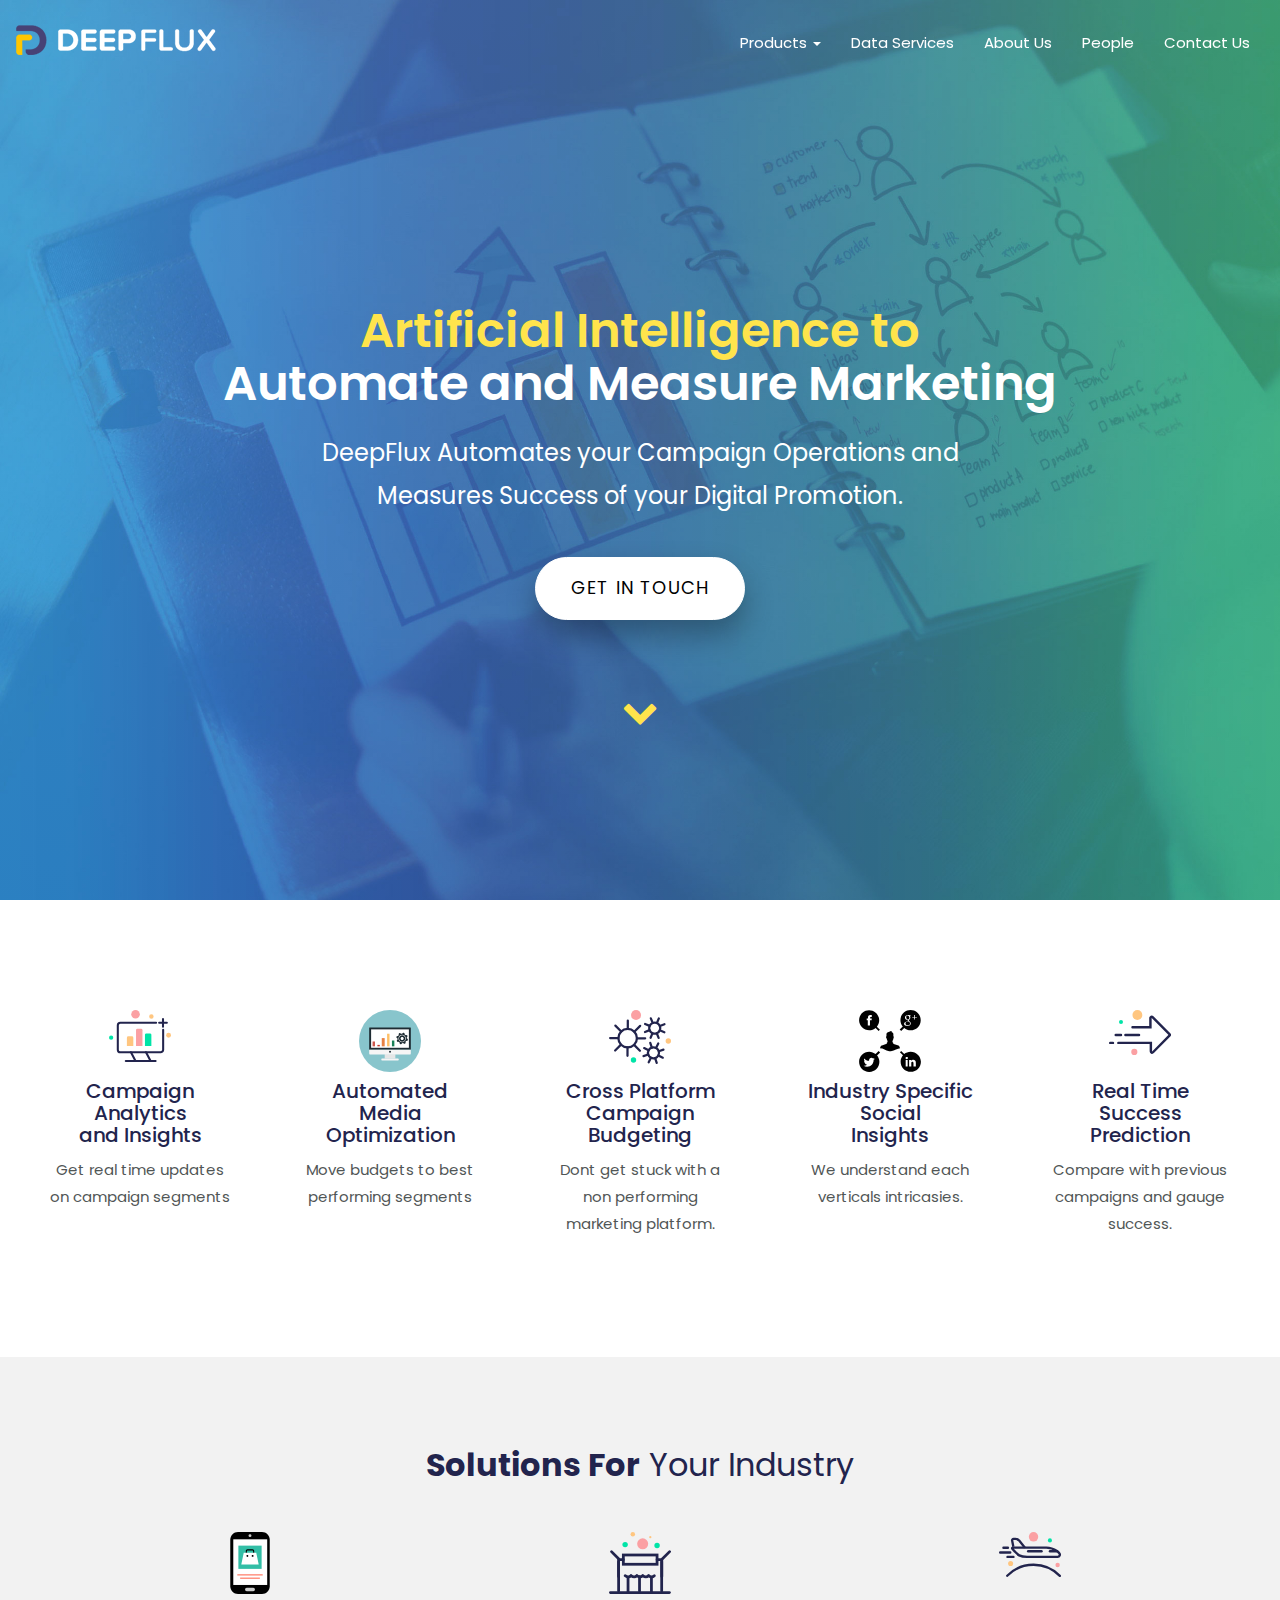
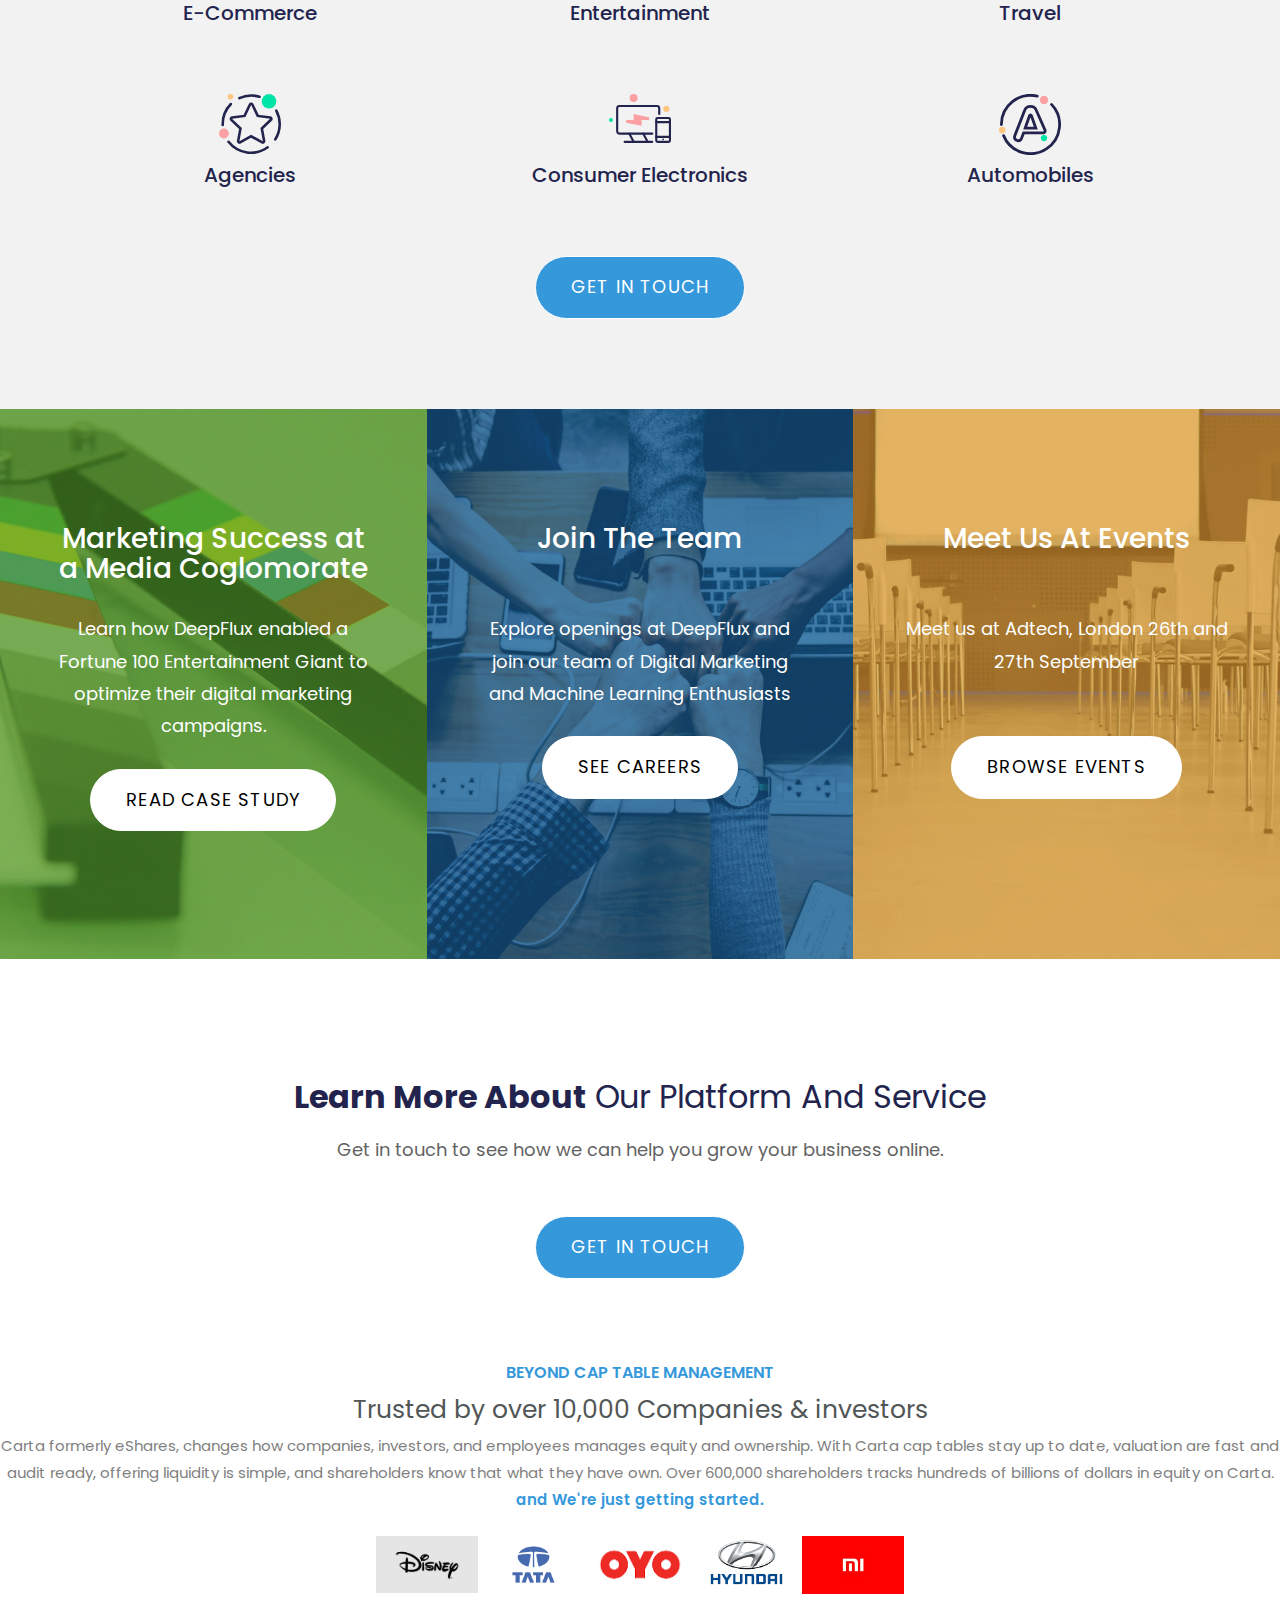
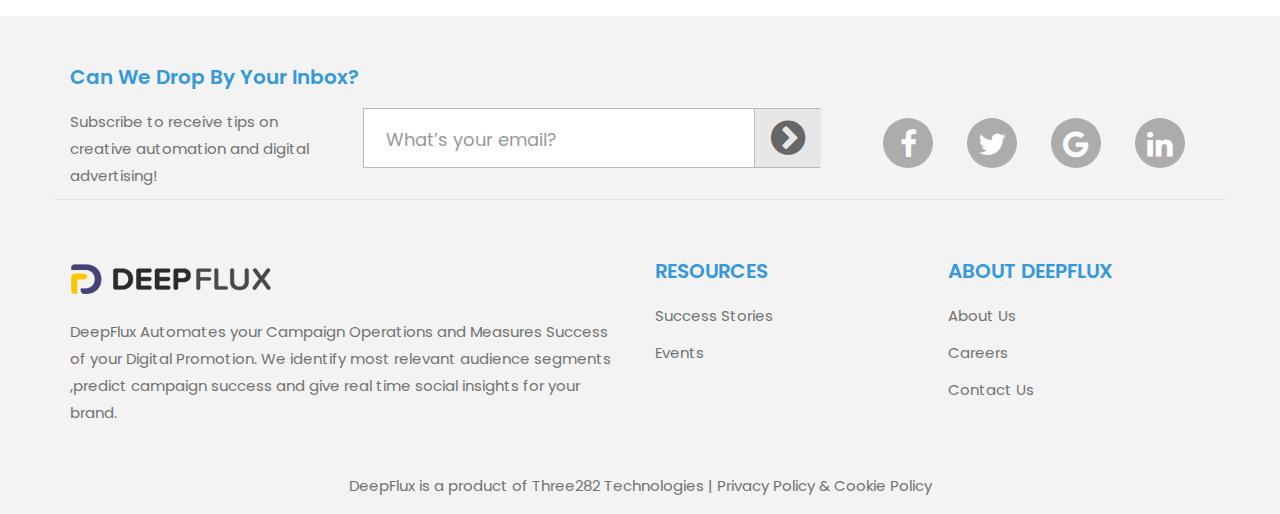
==== commit f6e1cc42: "test" ====
--- a/deepflux.io/index.html
+++ b/deepflux.io/index.html
@@ -239,11 +239,11 @@
             <span class='special-text'>and We're just getting started.</span>
                 </div>
             <div class="logo-container">
-                <img src='/home/divakar/disney-logo.jpg' class="clogo"/>
-                <img src='/home/divakar/tata.png' class="clogo"/>
-                <img src='/home/divakar/oyo.png' class="clogo"/>
-                <img src='/home/divakar/hyundai.png' class="clogo"/>
-                <img src='/home/divakar/mi.jpg' class="clogo"/>
+                <img src='./images/disney-logo.jpg' class="clogo"/>
+                <img src='./images/tata.png' class="clogo"/>
+                <img src='./images/oyo.png' class="clogo"/>
+                <img src='./images/hyundai.png' class="clogo"/>
+                <img src='./images/mi.jpg' class="clogo"/>
 
             </div>
         </div>
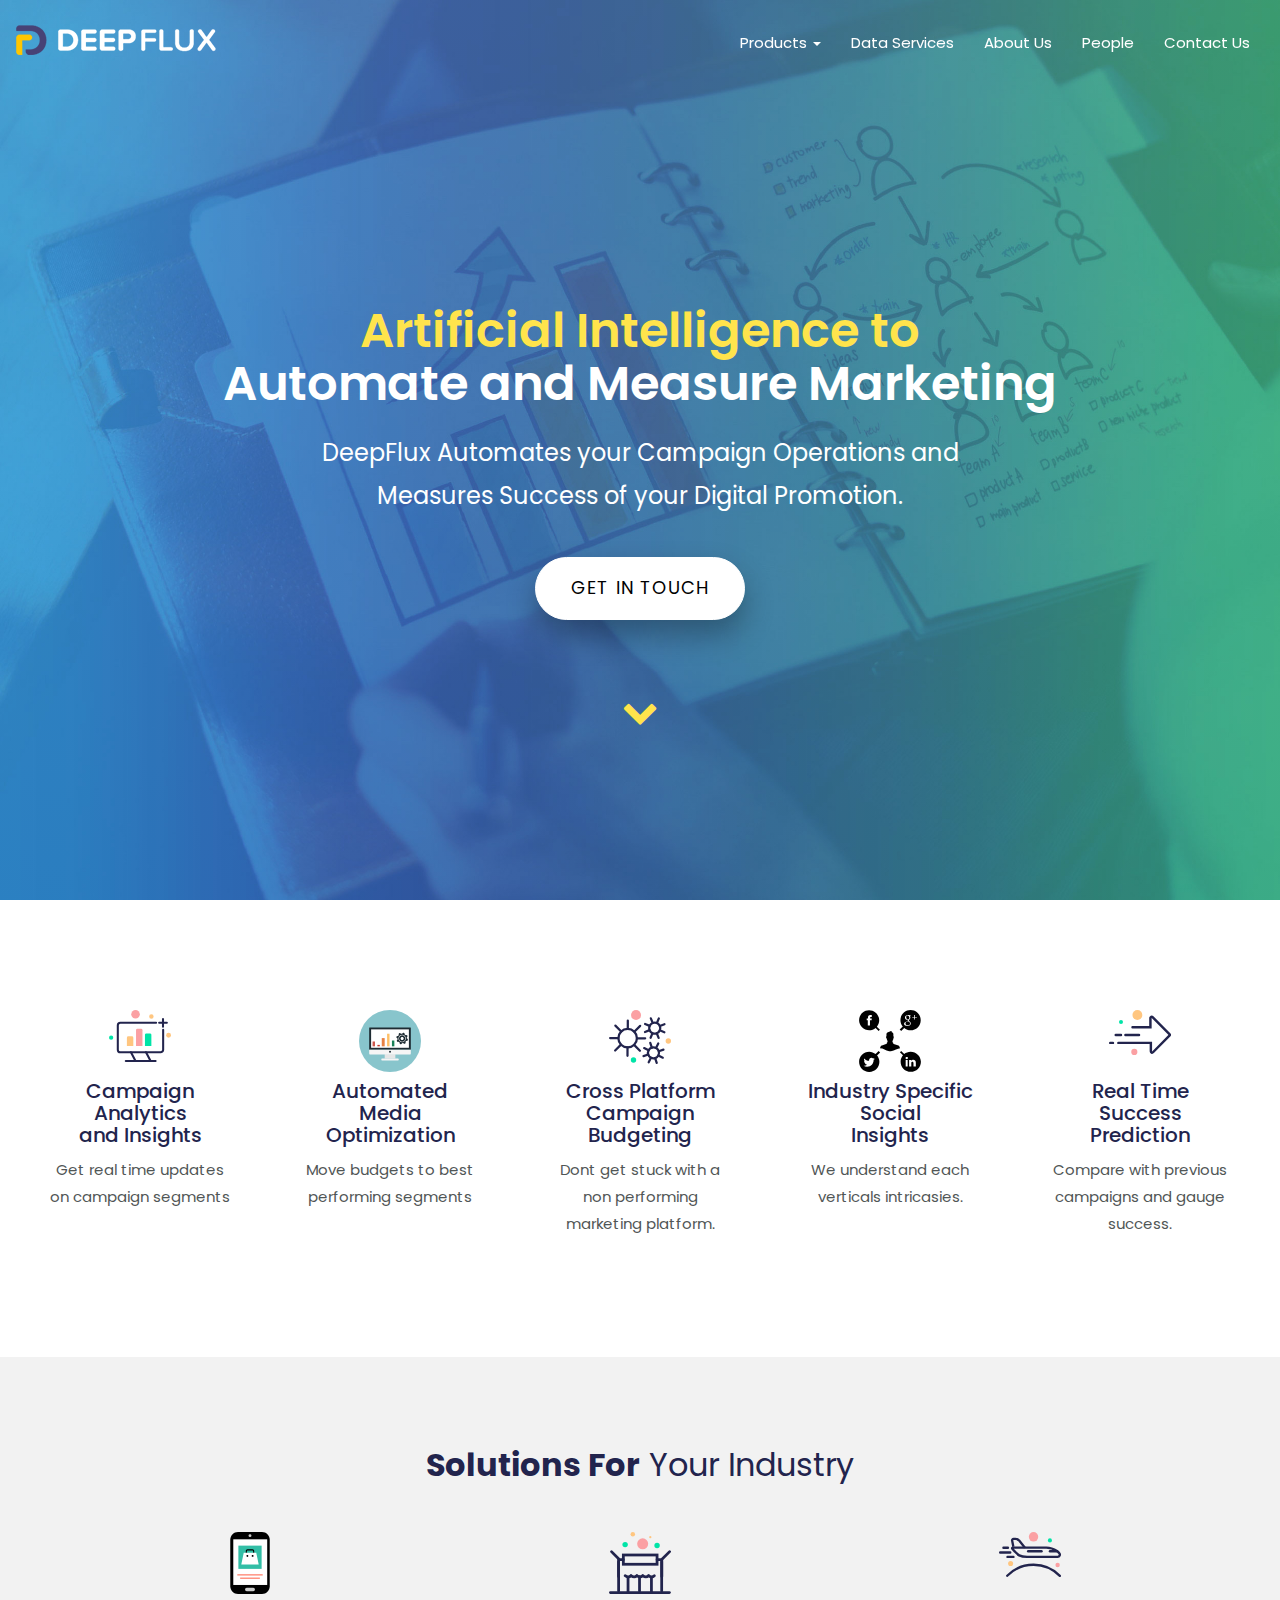
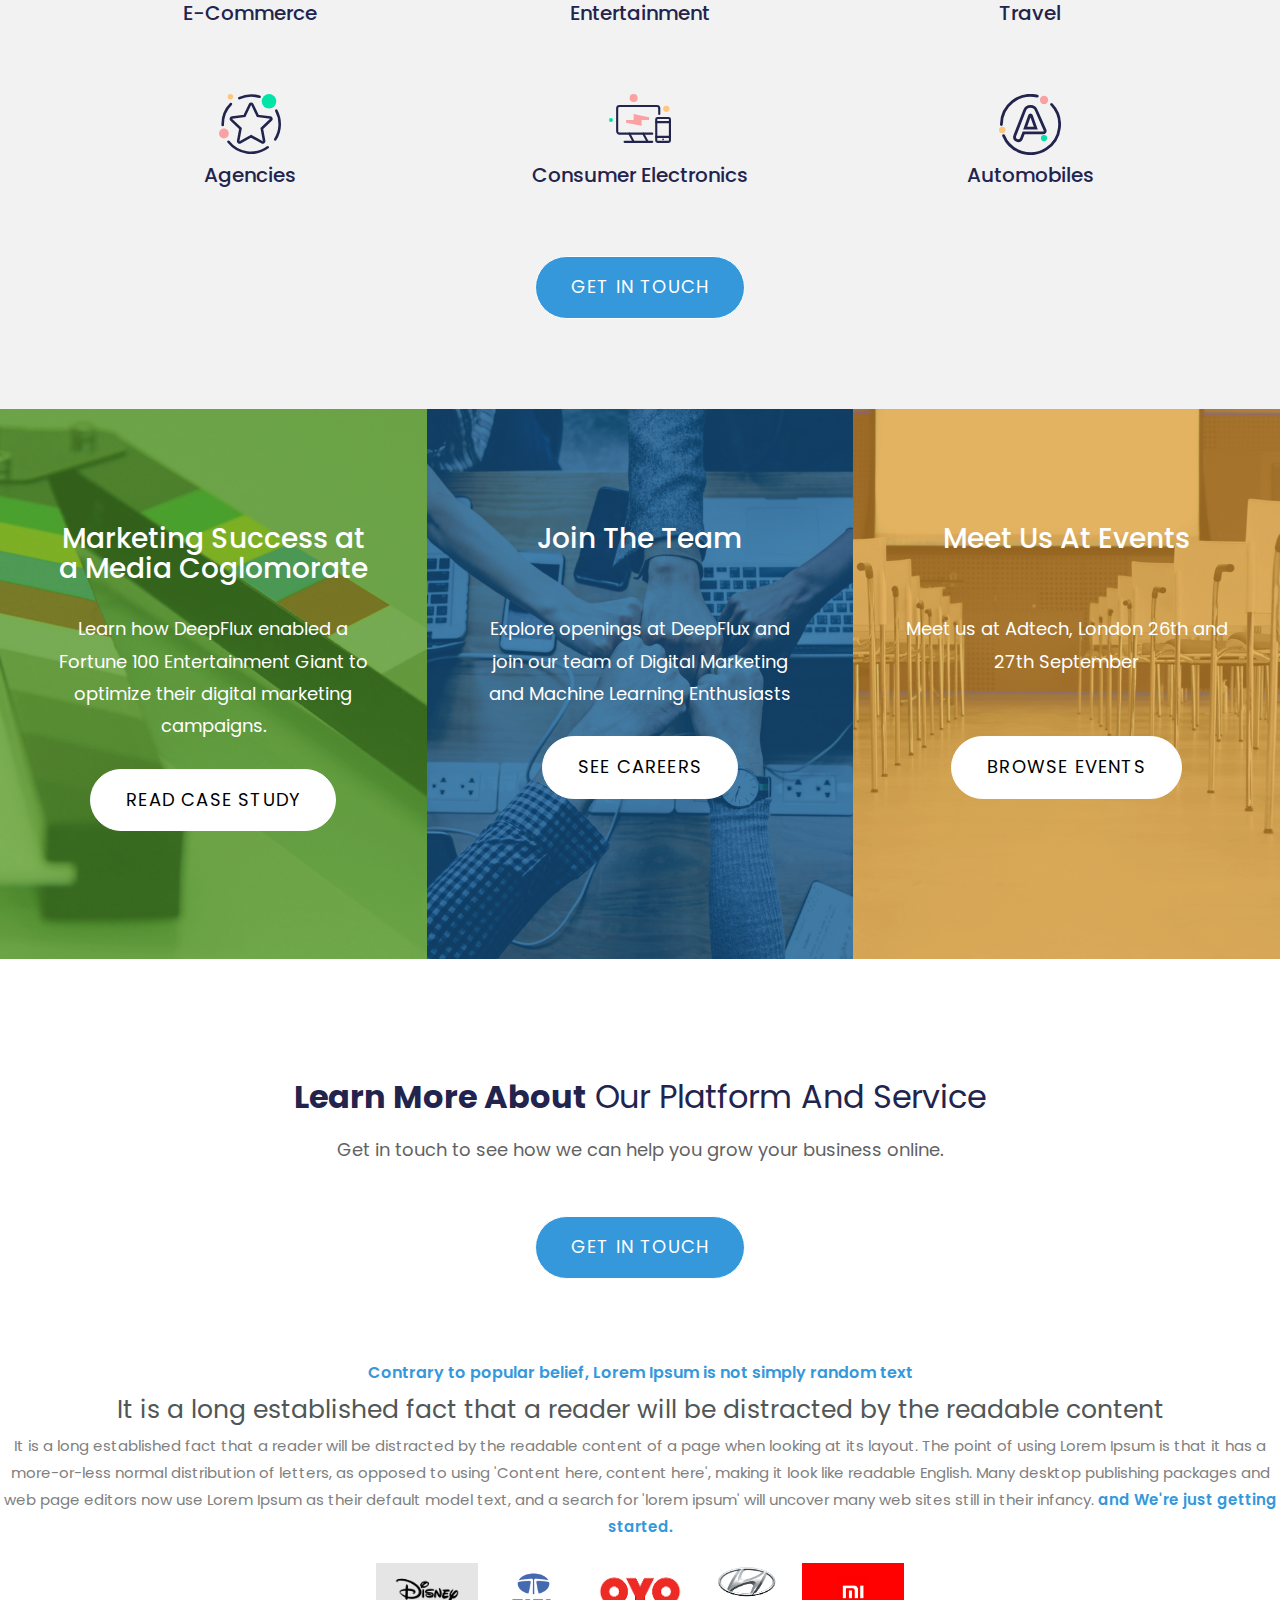
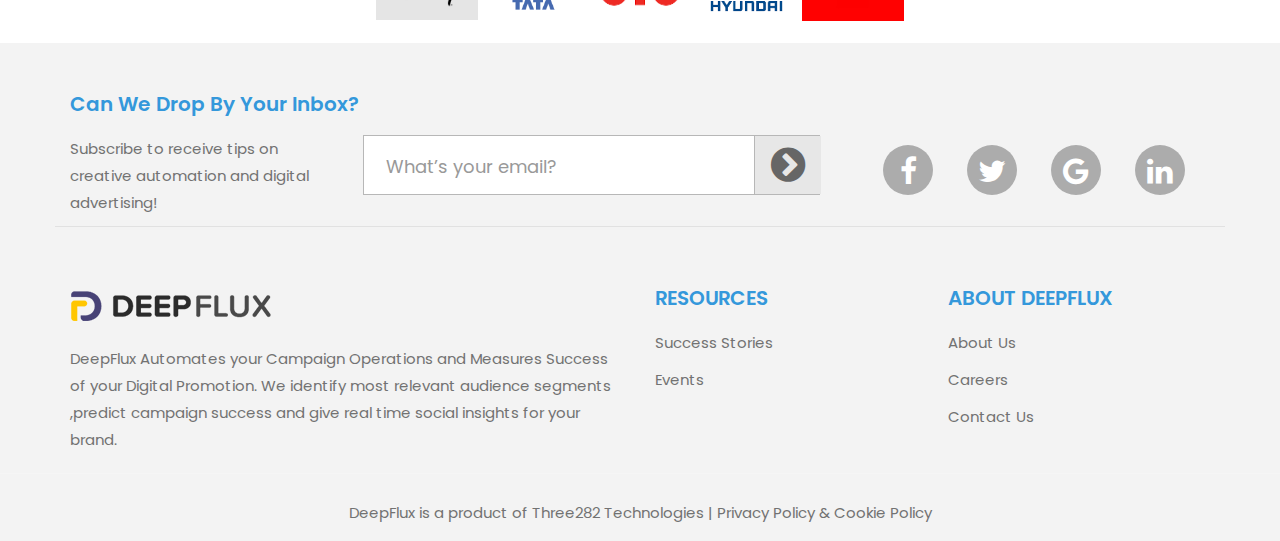
==== commit 1de1b657: "changed text to lorem epsum" ====
--- a/deepflux.io/index.html
+++ b/deepflux.io/index.html
@@ -226,15 +226,13 @@
       </section>
       <div class="wrapper">
             <div class="primary-title">
-                <span>BEYOND CAP TABLE MANAGEMENT</span>
+                <span>Contrary to popular belief, Lorem Ipsum is not simply random text</span>
             </div>
             <div class="secondary-title">
-                <span>Trusted by over 10,000 Companies & investors</span>
+                <span>It is a long established fact that a reader will be distracted by the readable content</span>
             </div>
             <div class="content">
-                <span>Carta formerly eShares, changes how companies, investors, and employees manages equity and ownership. With
-                    Carta cap tables stay up to date, valuation are fast and audit ready, offering liquidity is simple, and shareholders know that 
-                what they have own. Over 600,000 shareholders tracks hundreds of billions of dollars in equity on Carta. 
+                <span>It is a long established fact that a reader will be distracted by the readable content of a page when looking at its layout. The point of using Lorem Ipsum is that it has a more-or-less normal distribution of letters, as opposed to using 'Content here, content here', making it look like readable English. Many desktop publishing packages and web page editors now use Lorem Ipsum as their default model text, and a search for 'lorem ipsum' will uncover many web sites still in their infancy.
             </span>
             <span class='special-text'>and We're just getting started.</span>
                 </div>
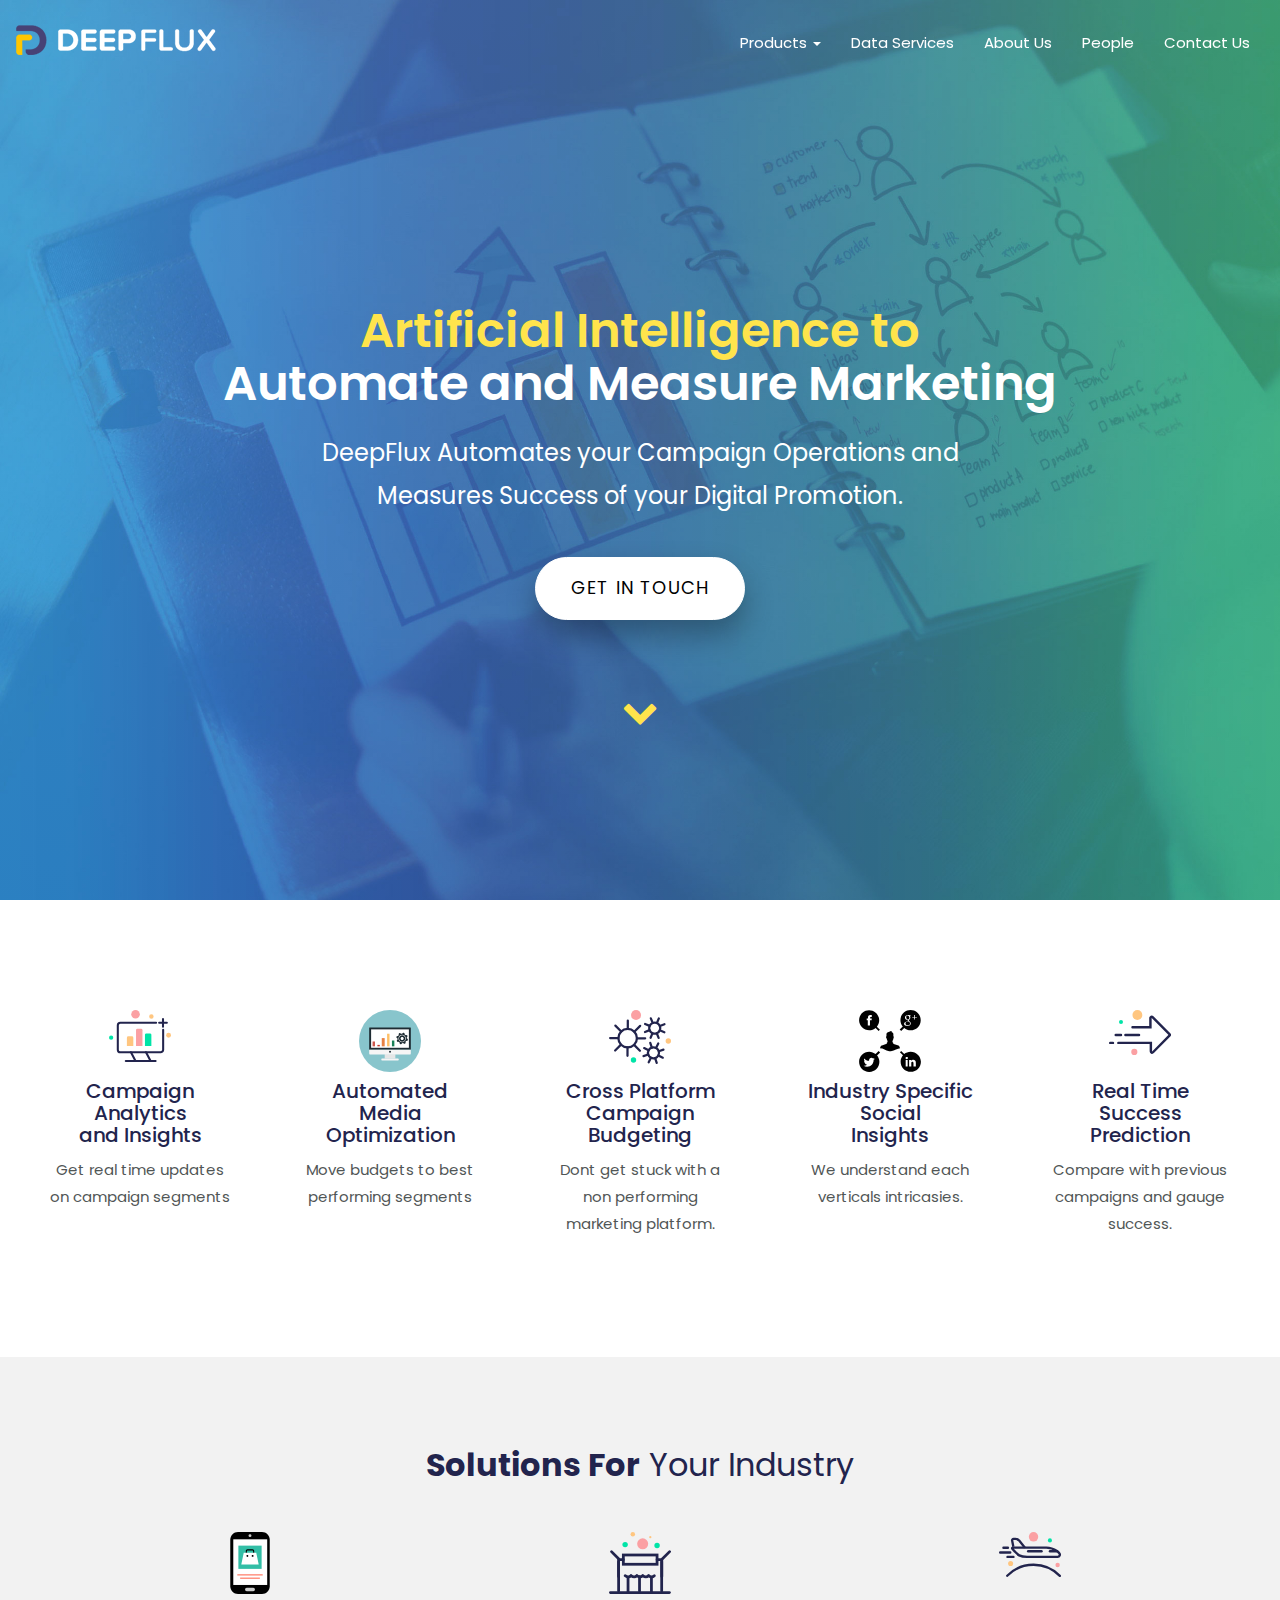
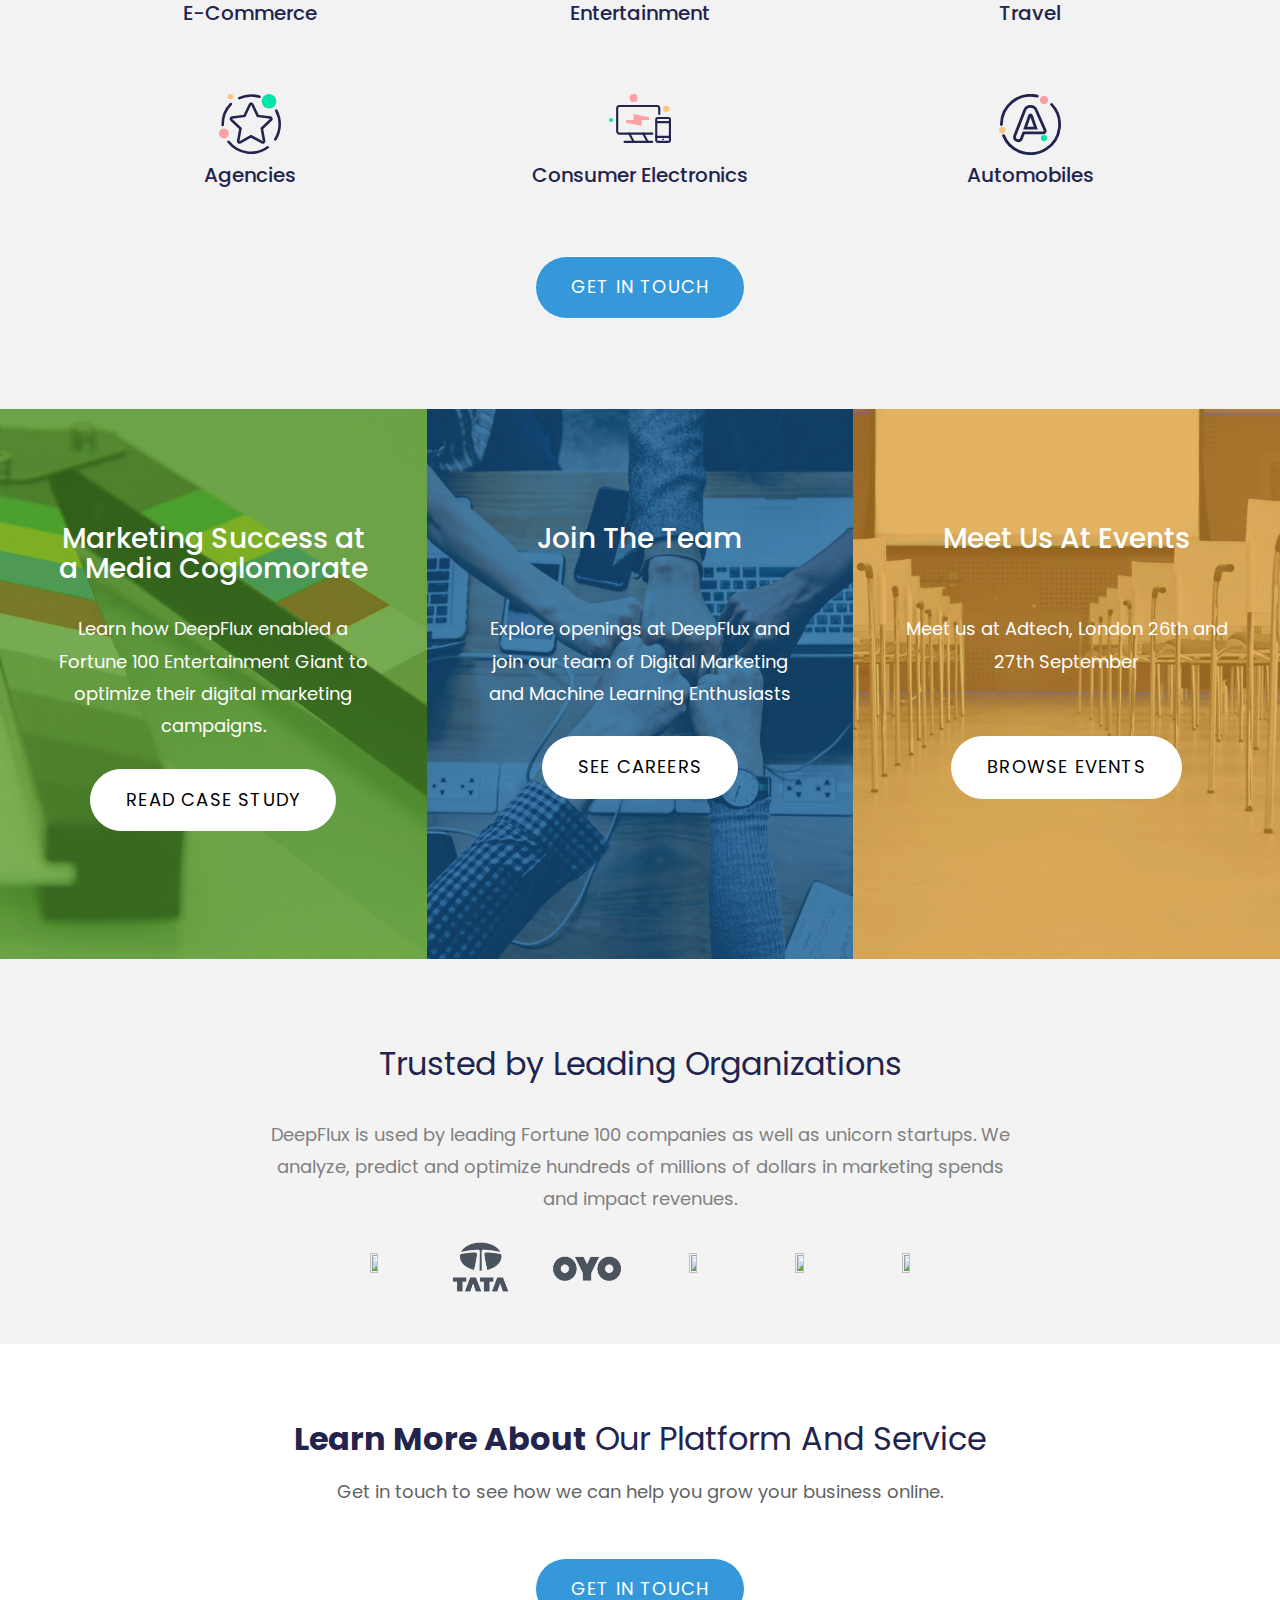
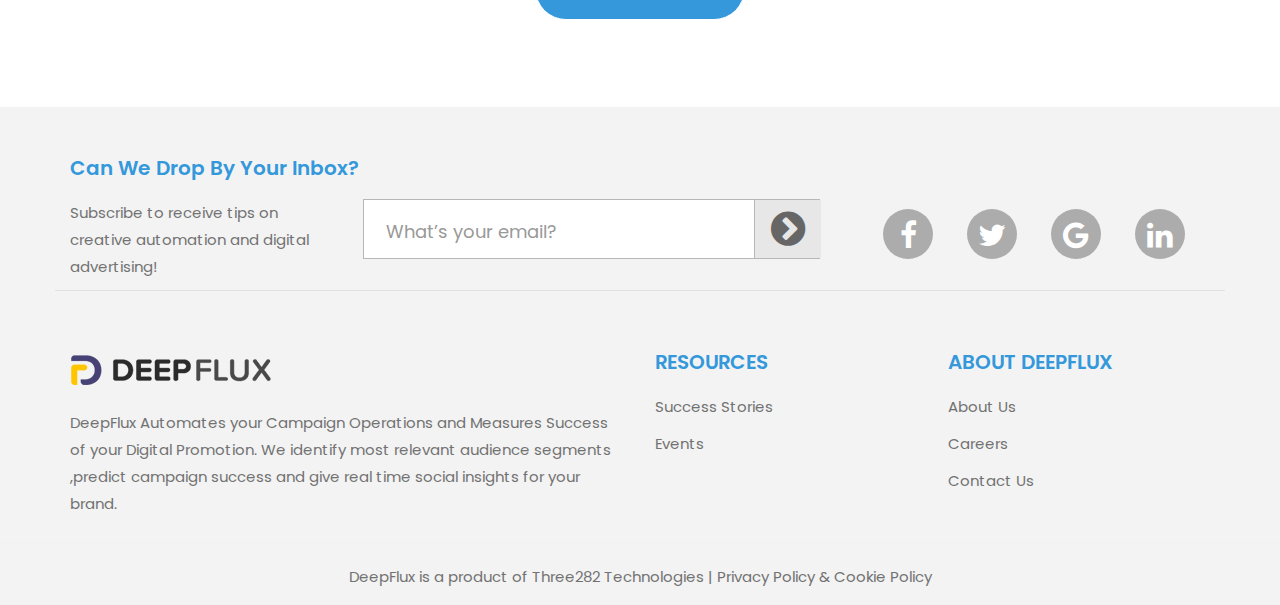
==== commit ba8c148a: "font change" ====
--- a/deepflux.io/index.html
+++ b/deepflux.io/index.html
@@ -209,42 +209,47 @@
             </div>
          </div>
       </section>
+      <div class="wrapper">
+         <!-- <div class="primary-title">
+             <span>Contrary to popular belief, Lorem Ipsum is not simply random text</span>
+         </div> -->
+         <div class="secondary-title">
+             <span> Trusted by Leading Organizations</span>
+         </div>
+         <div class="content">
+             <span>DeepFlux is used by leading Fortune 100 companies as well as unicorn startups. We analyze, predict and optimize hundreds of millions of dollars in marketing spends and impact revenues.
+         </span>
+         <!-- <span class='special-text'>and We're just getting started.</span> -->
+             </div>
+         <div class="logo-container">
+             <img src='./images/disney.png' class="clogo"/>
+             <img src='./images/tata.png' class="clogo"/>
+             <img src='./images/oyo.png' class="clogo"/>
+             <img src='./images/star_quik.png' class="clogo"/>
+             <img src='./images/woodland.png' class="clogo"/>
+             <img src='./images/Mi.png' class="clogo"/>
+
+         </div>
+     </div>
       <!--Services3-area/-->
       <!--Services2-area-->
-      <section class="pb70">
-         <div class="container">
-            <div class="row">
-               <div class="col-xs-12 col-md-12">
-                  <div class="page-title text-center">
-                     <h2><strong>Learn More About</strong> Our Platform And Service</h2>
-                     <p>Get in touch to see how we can help you grow your business online.</p>
-                     <button class="button blue" data-toggle="modal" data-target="#getInTouch">Get in Touch</button>
-                  </div>
-               </div>
-            </div>
-         </div>
-      </section>
-      <div class="wrapper">
-            <div class="primary-title">
-                <span>Contrary to popular belief, Lorem Ipsum is not simply random text</span>
-            </div>
-            <div class="secondary-title">
-                <span>It is a long established fact that a reader will be distracted by the readable content</span>
-            </div>
-            <div class="content">
-                <span>It is a long established fact that a reader will be distracted by the readable content of a page when looking at its layout. The point of using Lorem Ipsum is that it has a more-or-less normal distribution of letters, as opposed to using 'Content here, content here', making it look like readable English. Many desktop publishing packages and web page editors now use Lorem Ipsum as their default model text, and a search for 'lorem ipsum' will uncover many web sites still in their infancy.
-            </span>
-            <span class='special-text'>and We're just getting started.</span>
-                </div>
-            <div class="logo-container">
-                <img src='./images/disney-logo.jpg' class="clogo"/>
-                <img src='./images/tata.png' class="clogo"/>
-                <img src='./images/oyo.png' class="clogo"/>
-                <img src='./images/hyundai.png' class="clogo"/>
-                <img src='./images/mi.jpg' class="clogo"/>
+      <div class="section-wrapper">
+         <section class="pb70">
+            <div class="container">
+               <div class="row">
+                  <div class="col-xs-12 col-md-12">
+                     <div class="page-title text-center">
+                        <h2><strong>Learn More About</strong> Our Platform And Service</h2>
+                        <p>Get in touch to see how we can help you grow your business online.</p>
+                        <button class="button blue" data-toggle="modal" data-target="#getInTouch">Get in Touch</button>
+                     </div>
+                  </div>
+               </div>
+            </div>
+         </section>
+      </div>
 
-            </div>
-        </div>
+
       <!--Services2-area/-->
       <footer class="footer-area gray-bg">
          <div class="footer-middle">
--- a/deepflux.io/css/section.css
+++ b/deepflux.io/css/section.css
@@ -1,25 +1,42 @@
 .wrapper {
 
     text-align: center;
+    background-color: #f3f3f3;
+
 }
 .primary-title {
     color: #3498DB;
     font-size: 16px;
     font-weight: 600;
+    margin-bottom: 10px;
 }
 .secondary-title {
     color: #22244d;
-    font-size: 25px;
-    color: #515656
+    padding-left: 4%;
+    padding-right: 4%;
+    font-size: 32px;
+    font-weight: 400;
+    padding-top: 6%;
 
 }
+@media screen and (max-width: 990px) {
+    .clogo {
+        width: 50% !important;
+        padding: 8%;
+    }
+    .content {
+        padding-left: 13% !important;
+        padding-right: 13% !important;
+    }
+  }
+
 body{
     font-family: 'Poppins', sans-serif;
 }
 
 .clogo {
     height: 10%;
-    width:8%
+    width: 8%;
 }
 span.special-text {
     color: #3498DB;
@@ -28,4 +45,15 @@
 }
 .content {
     color: #808080;
+    font-size: 18px;
+    padding-left: 21%;
+    padding-top: 2%;
+    padding-right: 21%;
+    padding-bottom: 2%;
 }
+
+.logo-container {
+    padding-bottom: 4%;
+}
+
+
--- a/deepflux.io/css/style.css
+++ b/deepflux.io/css/style.css
@@ -82,7 +82,7 @@
 .pt50 {padding-top:50px}
 .pb90 {padding-bottom:90px}
 .pb80 {padding-bottom:80px}
-.pb70 {padding-bottom:70px}
+/* .pb70 {padding-bottom:70px} */
 .pb60 {padding-bottom:60px}
 .pb50 {padding-bottom:50px}
 .overlay:before,
@@ -321,14 +321,17 @@
     filter: grayscale(0);
     color:#3498DB
 }
-
+.section-wrapper {
+    padding-top: 6%;
+    padding-bottom: 6%;
+}
 .box3 {
     width:33.33%;
     float: left;
     height:550px;
     padding:115px 50px;
     text-align: center;
-    margin-bottom: 50px;
+    /* margin-bottom: 50px; */
     background-position: center;
     background-size: cover;
 }
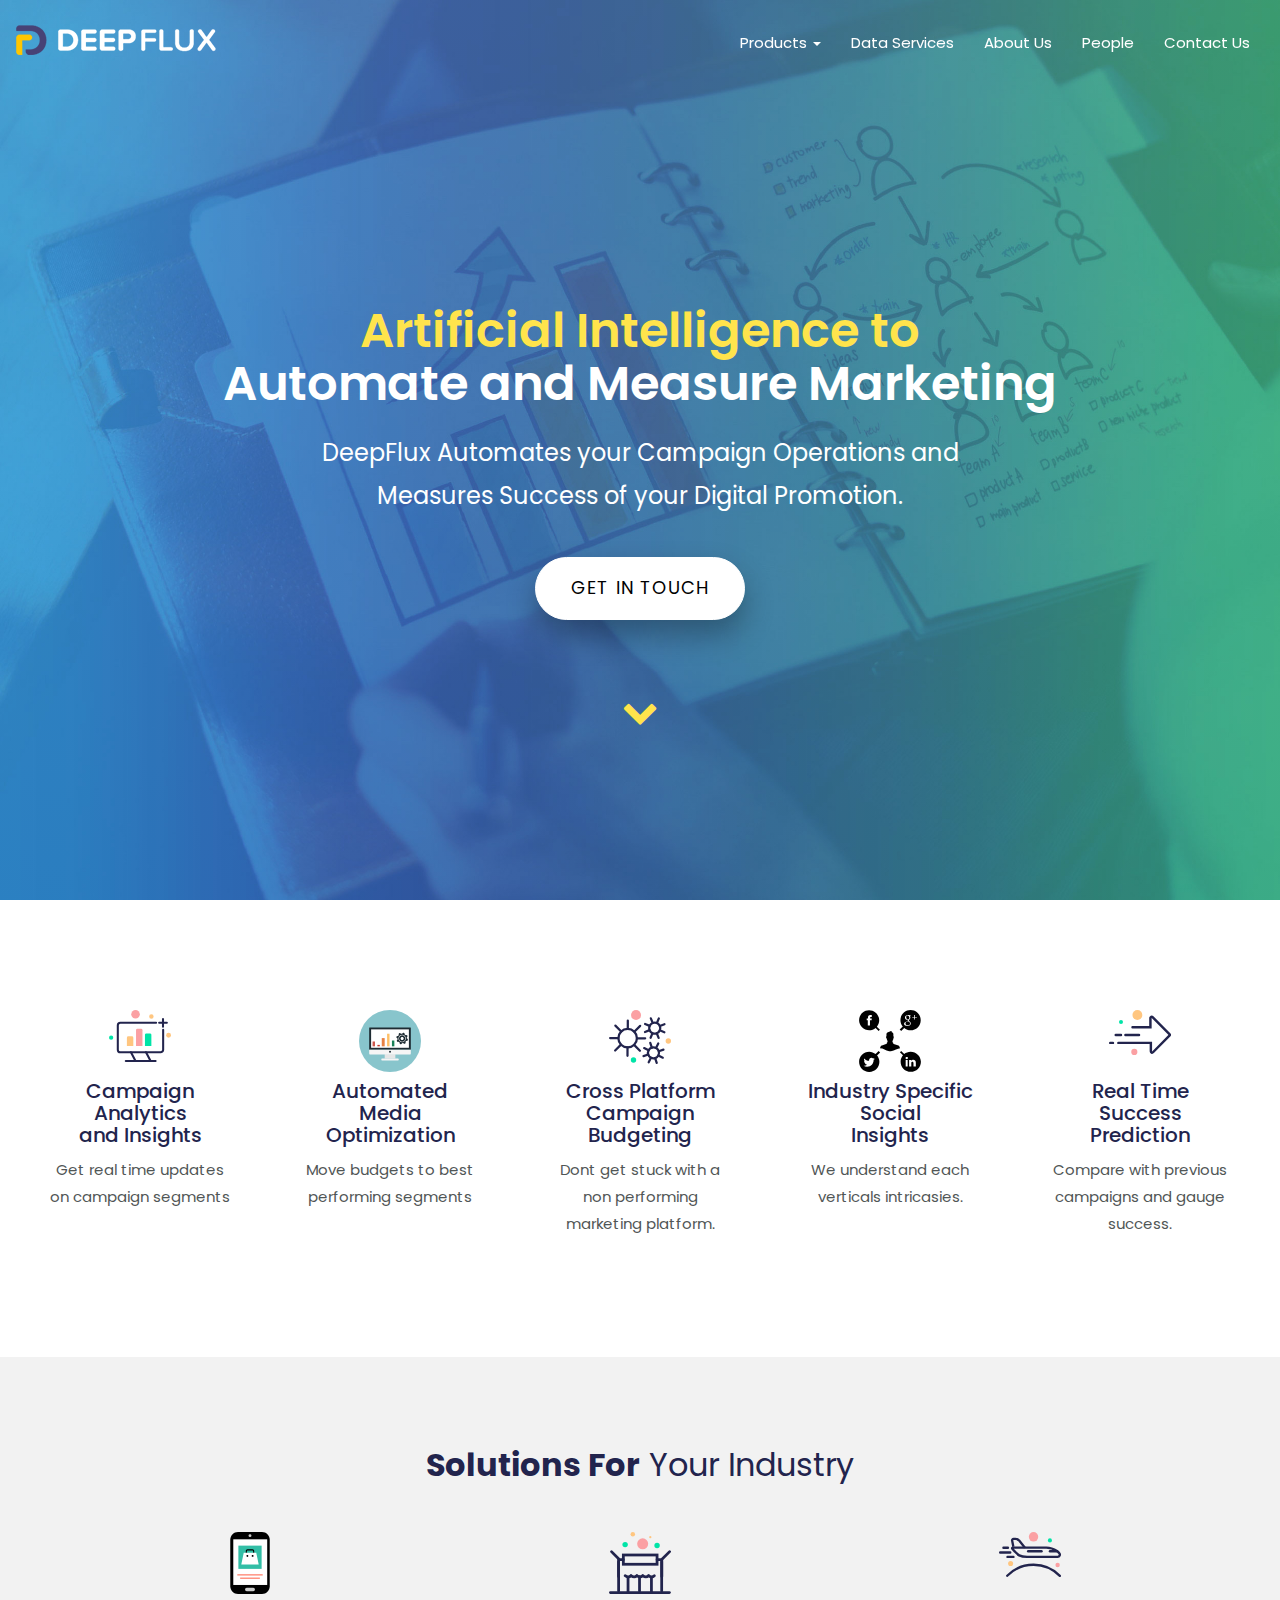
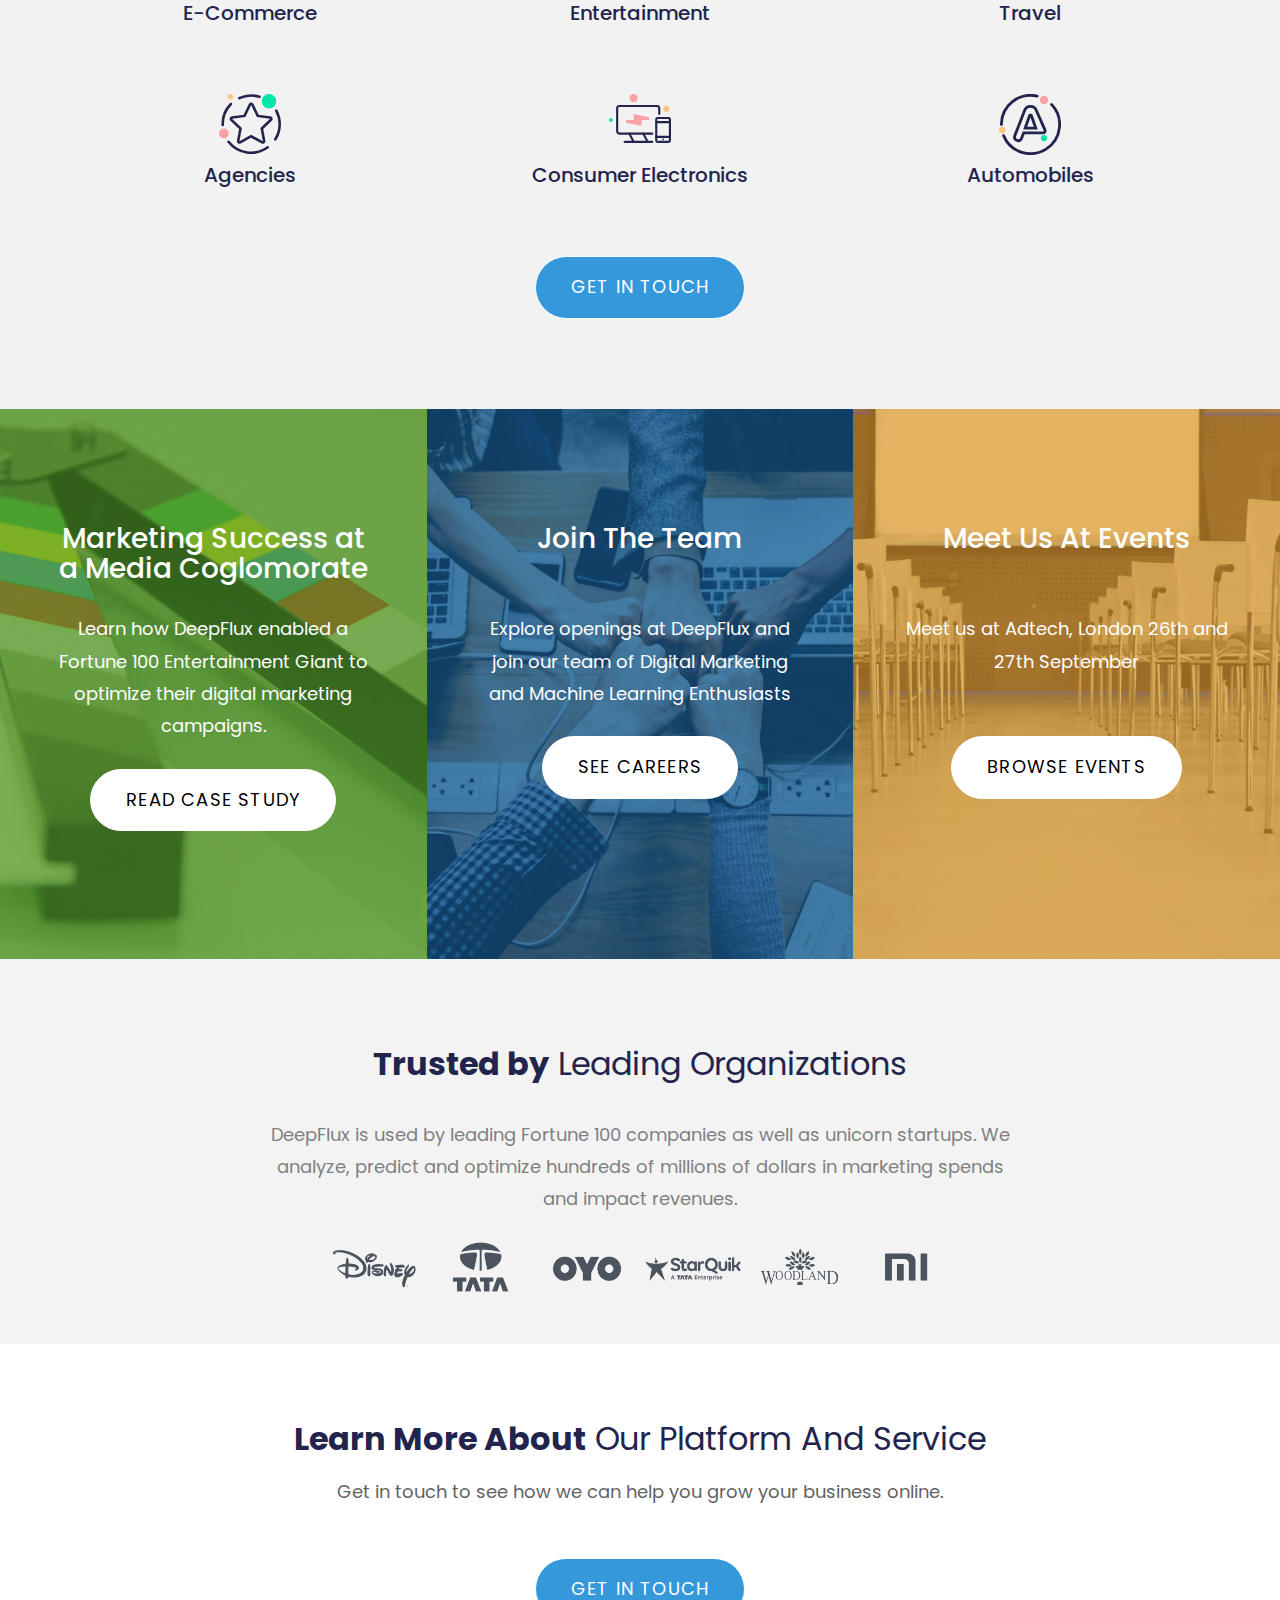
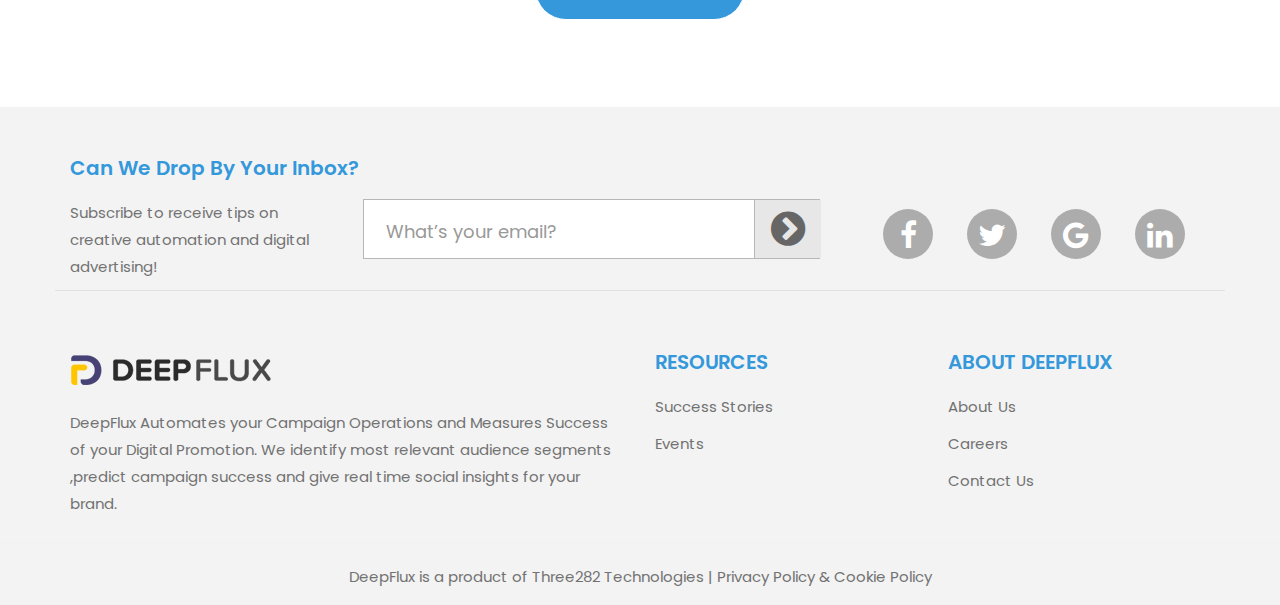
==== commit 1f882c15: "font weight" ====
--- a/deepflux.io/index.html
+++ b/deepflux.io/index.html
@@ -214,7 +214,7 @@
              <span>Contrary to popular belief, Lorem Ipsum is not simply random text</span>
          </div> -->
          <div class="secondary-title">
-             <span> Trusted by Leading Organizations</span>
+             <span class="special-text"> Trusted by</span> <span> Leading Organizations</span>
          </div>
          <div class="content">
              <span>DeepFlux is used by leading Fortune 100 companies as well as unicorn startups. We analyze, predict and optimize hundreds of millions of dollars in marketing spends and impact revenues.
--- a/deepflux.io/css/section.css
+++ b/deepflux.io/css/section.css
@@ -39,8 +39,7 @@
     width: 8%;
 }
 span.special-text {
-    color: #3498DB;
-    font-weight: 600;
+font-weight: 700;
 
 }
 .content {
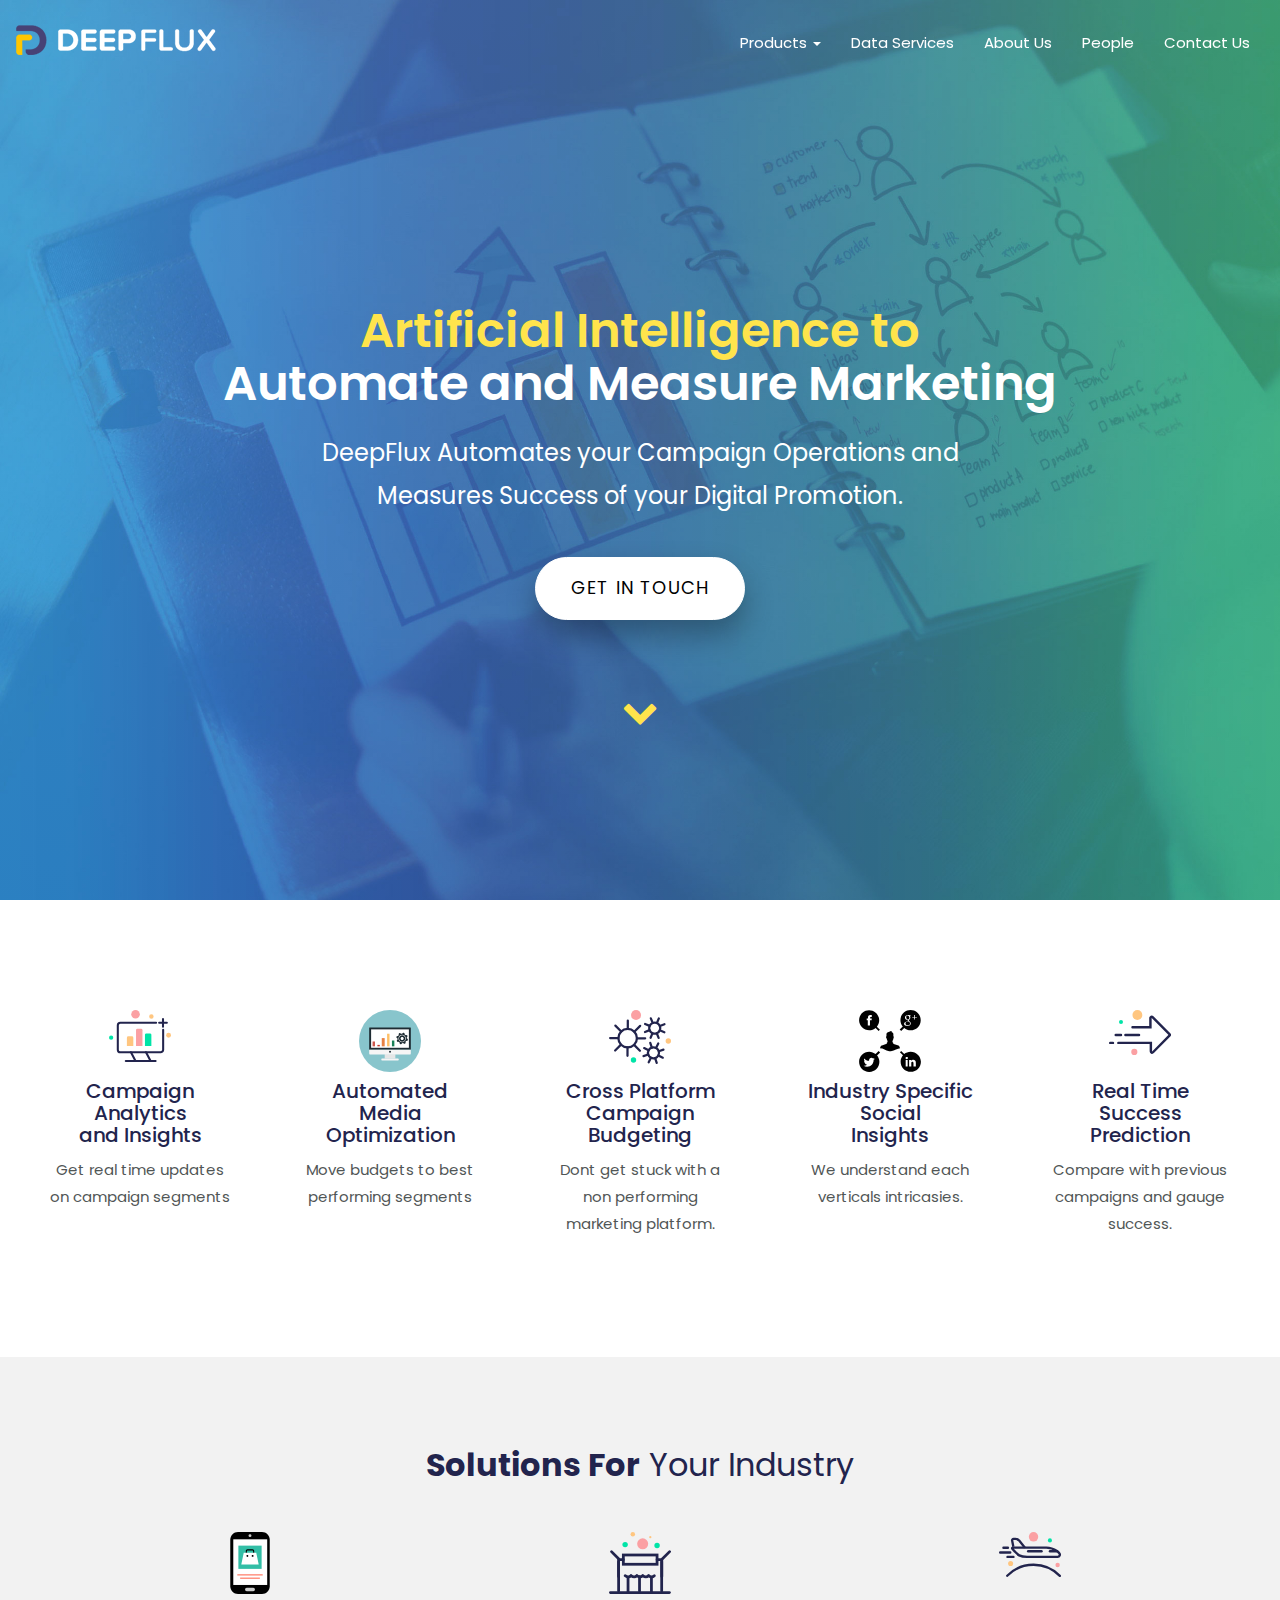
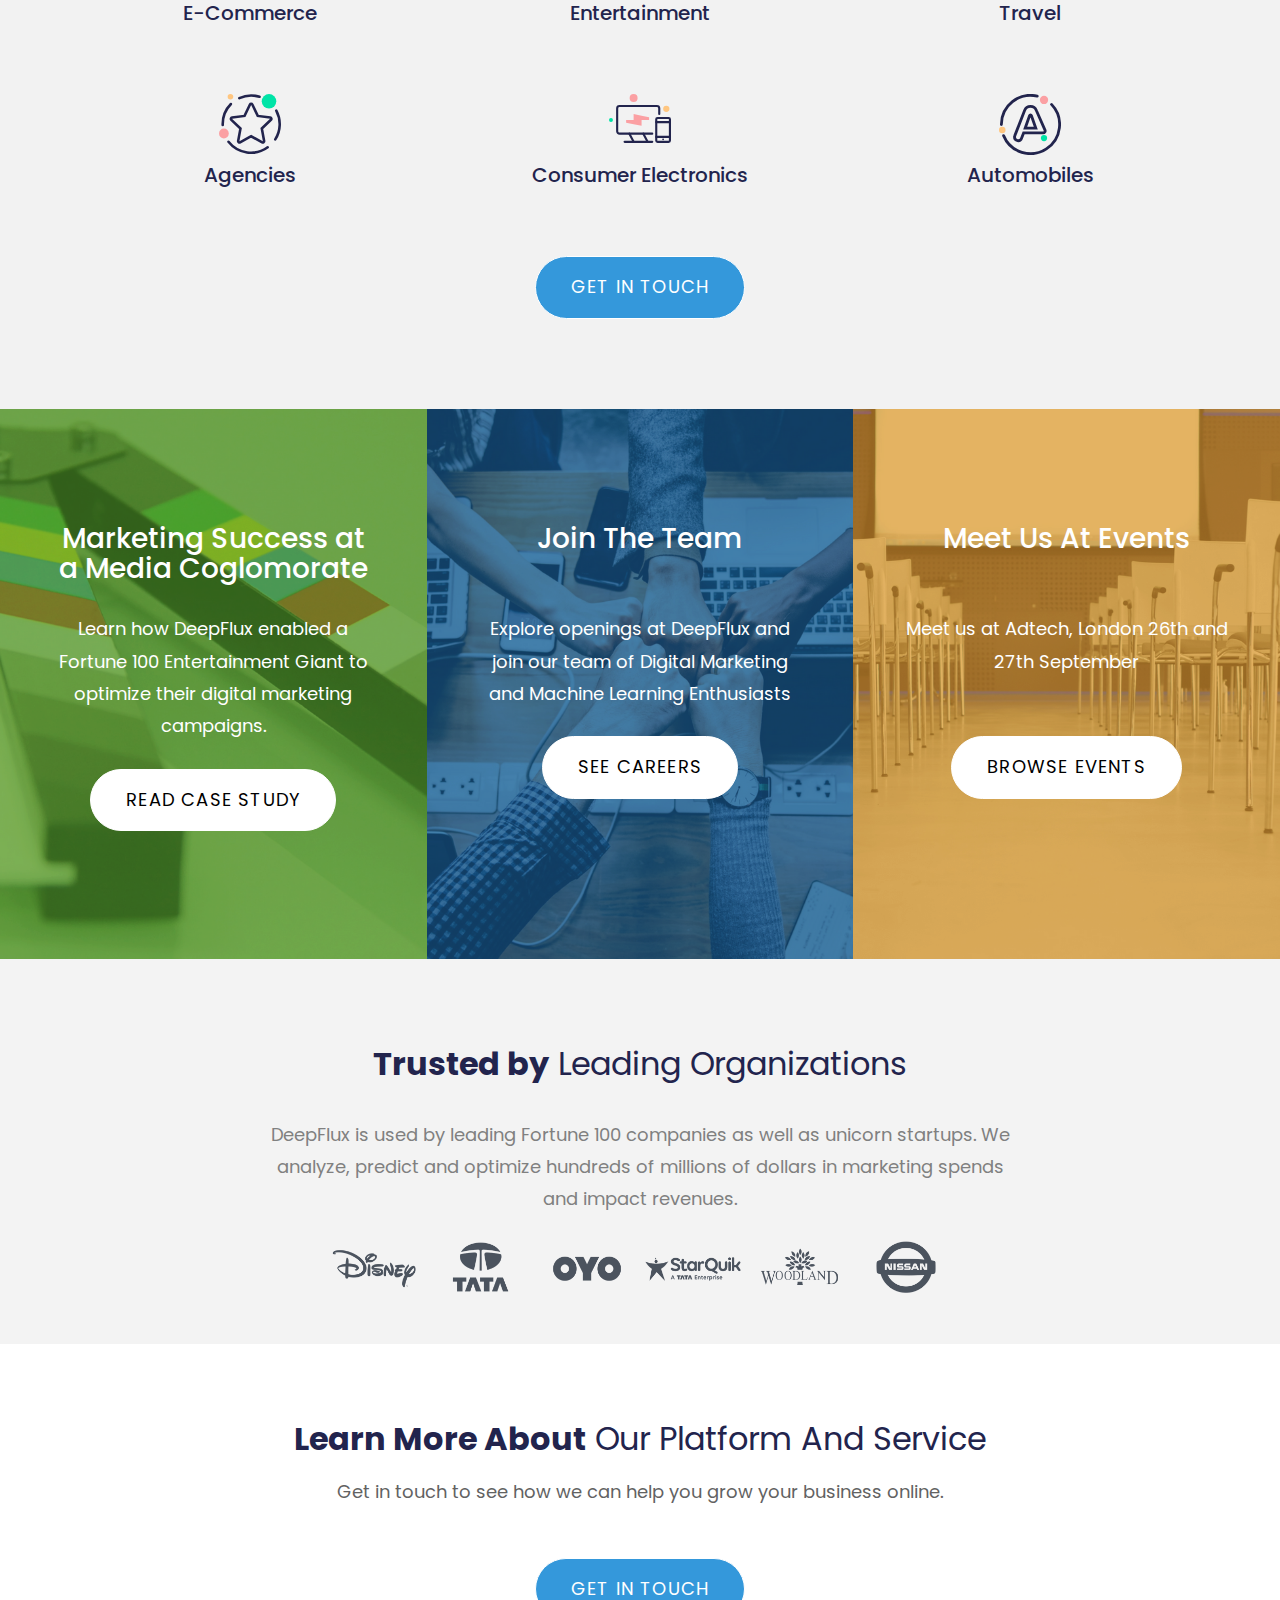
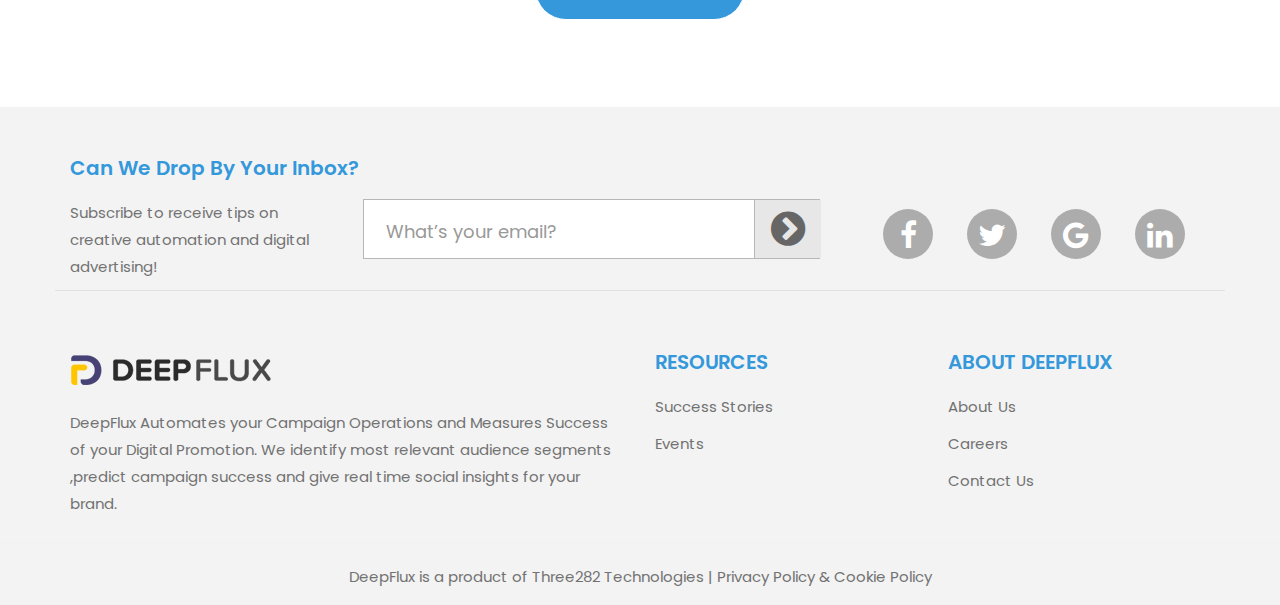
==== commit a9d99f6e: "logo has changed" ====
--- a/deepflux.io/index.html
+++ b/deepflux.io/index.html
@@ -227,7 +227,7 @@
              <img src='./images/oyo.png' class="clogo"/>
              <img src='./images/star_quik.png' class="clogo"/>
              <img src='./images/woodland.png' class="clogo"/>
-             <img src='./images/Mi.png' class="clogo"/>
+             <img src='./images/nissa.png' class="clogo"/>
 
          </div>
      </div>
